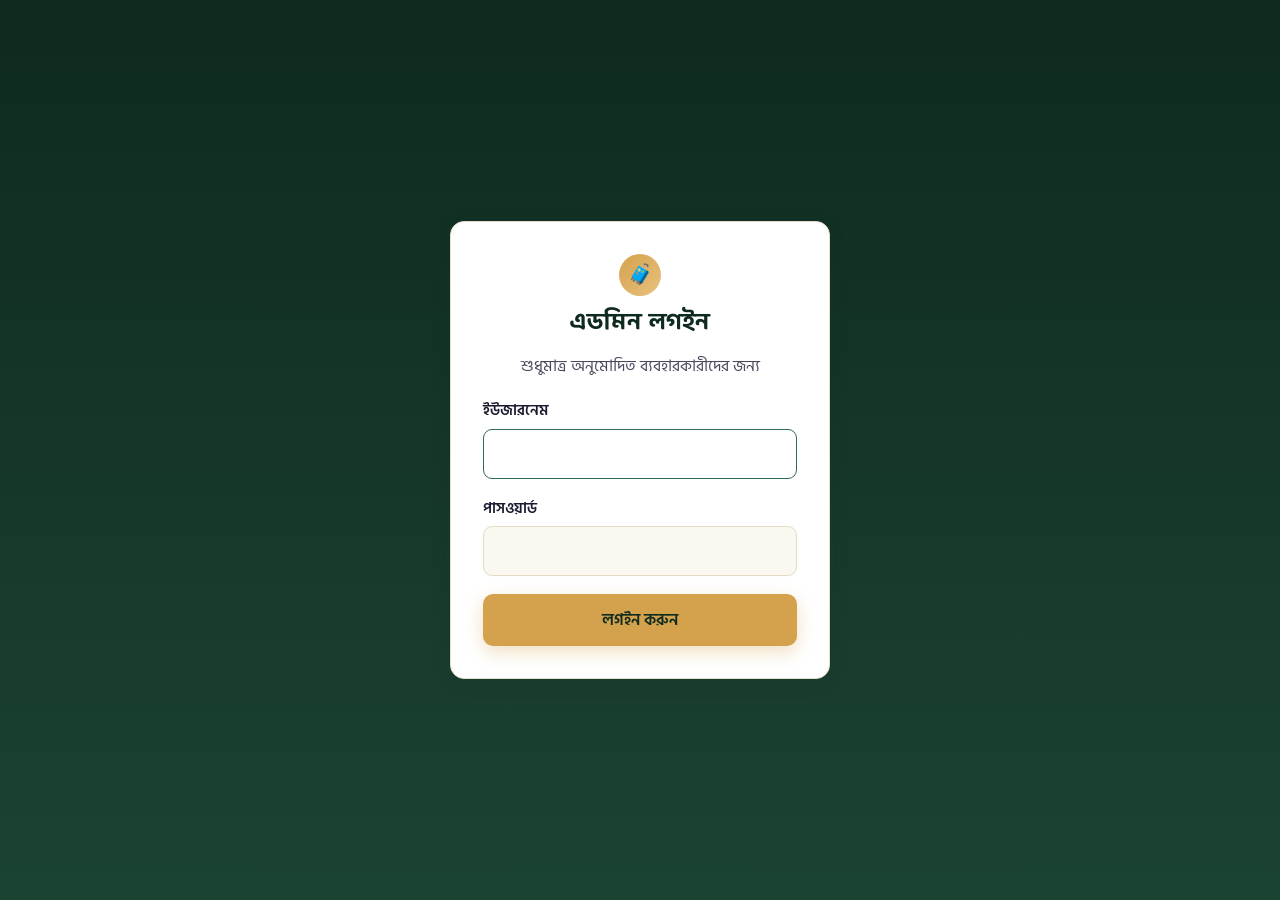
==== admin.html @ 77729341 "Add files via upload" ====
<!DOCTYPE html>
<html lang="bn">
<head>
<meta charset="UTF-8">
<meta name="viewport" content="width=device-width, initial-scale=1.0">
<title>এডমিন প্যানেল</title>
<link rel="stylesheet" href="style.css">
</head>
<body>

<!-- ---------- লগইন স্ক্রিন ---------- -->
<div id="login-screen" style="min-height:100vh; display:flex; align-items:center; justify-content:center; background:linear-gradient(180deg, var(--forest-dark), var(--forest));">
  <div class="form-card" style="max-width:380px; width:100%;">
    <div class="text-center" style="margin-bottom:20px;">
      <div class="brand-mark" style="margin:0 auto 12px;">🧳</div>
      <h2 style="margin:0;">এডমিন লগইন</h2>
      <p class="text-muted">শুধুমাত্র অনুমোদিত ব্যবহারকারীদের জন্য</p>
    </div>
    <form id="login-form">
      <div class="form-group">
        <label>ইউজারনেম</label>
        <input type="text" name="username" required autofocus>
      </div>
      <div class="form-group">
        <label>পাসওয়ার্ড</label>
        <input type="password" name="password" required>
      </div>
      <button type="submit" class="btn btn-primary btn-block" id="login-btn">লগইন করুন</button>
    </form>
  </div>
</div>

<!-- ---------- এডমিন শেল ---------- -->
<div class="admin-shell" id="admin-shell" style="display:none;">
  <aside class="admin-sidebar">
    <div class="brand">
      <div class="brand-mark">🧳</div>
      <div>
        <div class="brand-name" style="font-size:1.05rem;" id="sidebar-group-name">ট্যুর এডমিন</div>
        <div style="font-size:0.78rem; opacity:0.7;" id="sidebar-user"></div>
      </div>
    </div>
    <nav class="admin-nav" id="admin-nav">
      <a href="#" data-tab="packages" class="active">📦 প্যাকেজ সমূহ</a>
      <a href="#" data-tab="new-package">➕ নতুন প্যাকেজ</a>
      <a href="#" data-tab="bookings">🎫 বুকিং ব্যবস্থাপনা</a>
      <a href="#" data-tab="expenses">💸 খরচ এন্ট্রি</a>
      <a href="#" data-tab="reports" class="admin-only">📊 আয়-ব্যয় রিপোর্ট</a>
      <a href="#" data-tab="admins" class="admin-only">👥 এডমিন ব্যবস্থাপনা</a>
      <a href="#" id="logout-link" style="margin-top:20px; opacity:0.6;">🚪 লগআউট</a>
    </nav>
  </aside>

  <main class="admin-main" id="admin-main">
    <div class="spinner"></div>
  </main>
</div>

<script src="config.js"></script>
<script src="api.js"></script>
<script>
qs('#sidebar-group-name').textContent = SITE_CONFIG.groupName;

// ---------- লগইন ----------

function checkSession() {
  const session = Session.get();
  if (session) {
    qs('#login-screen').style.display = 'none';
    qs('#admin-shell').style.display = 'flex';
    qs('#sidebar-user').textContent = session.name + ' (' + roleLabel(session.role) + ')';
    if (session.role !== 'admin') {
      qsa('.admin-only').forEach(el => el.style.display = 'none');
    }
    loadTab('packages');
  }
}

function roleLabel(role) {
  return role === 'admin' ? 'প্রধান এডমিন' : 'সহকারী এডমিন';
}

qs('#login-form').addEventListener('submit', async (e) => {
  e.preventDefault();
  const btn = qs('#login-btn');
  btn.disabled = true;
  btn.textContent = 'যাচাই হচ্ছে...';
  const fd = new FormData(e.target);
  try {
    const res = await apiPost('login', { username: fd.get('username'), password: fd.get('password') });
    if (!res.ok) {
      showToast(res.error, 'error');
      btn.disabled = false;
      btn.textContent = 'লগইন করুন';
      return;
    }
    Session.set(res.data);
    checkSession();
  } catch (err) {
    showToast('সংযোগ ত্রুটি: ' + err.message, 'error');
    btn.disabled = false;
    btn.textContent = 'লগইন করুন';
  }
});

qs('#logout-link').addEventListener('click', (e) => {
  e.preventDefault();
  Session.clear();
  location.reload();
});

qsa('.admin-nav a[data-tab]').forEach(a => {
  a.addEventListener('click', (e) => {
    e.preventDefault();
    qsa('.admin-nav a').forEach(x => x.classList.remove('active'));
    a.classList.add('active');
    loadTab(a.dataset.tab);
  });
});

function escapeHtml(str) {
  const div = document.createElement('div');
  div.textContent = str || '';
  return div.innerHTML;
}

// ---------- ট্যাব রাউটার ----------

const TABS = {
  packages: renderPackagesTab,
  'new-package': renderNewPackageTab,
  bookings: renderBookingsTab,
  expenses: renderExpensesTab,
  reports: renderReportsTab,
  admins: renderAdminsTab
};

async function loadTab(name) {
  const main = qs('#admin-main');
  main.innerHTML = '<div class="spinner"></div>';
  try {
    await TABS[name]();
  } catch (err) {
    main.innerHTML = '<div class="empty-state">লোড করতে সমস্যা: ' + err.message + '</div>';
  }
}

// ---------- ১. প্যাকেজ তালিকা ----------

async function renderPackagesTab() {
  const main = qs('#admin-main');
  const res = await apiGet('getPackages');
  if (!res.ok) throw new Error(res.error);
  const packages = res.data;

  main.innerHTML = `
    <div class="flex-between"><h2>প্যাকেজ সমূহ</h2></div>
    <div class="table-wrap"><table>
      <thead><tr><th>স্পট</th><th>তারিখ</th><th>দিন</th><th>ডেলিগেট</th><th>ফি</th><th>স্ট্যাটাস</th><th>লিংক</th></tr></thead>
      <tbody>
        ${packages.map(p => `
          <tr>
            <td><strong>${escapeHtml(p.spotName)}</strong></td>
            <td>${formatDate(p.startDate)} - ${formatDate(p.endDate)}</td>
            <td>${toBengaliNumber(p.totalDays)}</td>
            <td>${toBengaliNumber(p.delegateCount)}</td>
            <td>${formatTaka(p.delegateFee)}</td>
            <td><span class="status-chip status-confirmed">${p.status}</span></td>
            <td><a href="booking.html?pkg=${p.slug}" target="_blank">বুকিং লিংক ↗</a></td>
          </tr>
        `).join('') || '<tr><td colspan="7" class="text-center text-muted">কোনো প্যাকেজ নেই</td></tr>'}
      </tbody>
    </table></div>
  `;
}

// ---------- ২. নতুন প্যাকেজ তৈরি ----------

let vehicleRows = [{ name: 'বাস-১', type: 'বাস', seatCount: 40 }];

function renderNewPackageTab() {
  const main = qs('#admin-main');
  main.innerHTML = `
    <h2>নতুন ট্যুর প্যাকেজ ঘোষণা</h2>
    <div class="form-card" style="max-width:680px;">
      <form id="pkg-form">
        <div class="form-group"><label>পর্যটন কেন্দ্রের নাম *</label><input type="text" name="spotName" required placeholder="যেমন: সাজেক ভ্যালি"></div>
        <div class="form-row">
          <div class="form-group"><label>শুরুর তারিখ *</label><input type="date" name="startDate" required></div>
          <div class="form-group"><label>শেষের তারিখ *</label><input type="date" name="endDate" required></div>
        </div>
        <div class="form-row">
          <div class="form-group"><label>মোট দিন *</label><input type="number" name="totalDays" min="1" required></div>
          <div class="form-group"><label>ডেলিগেট সংখ্যা (লক্ষ্যমাত্রা) *</label><input type="number" name="delegateCount" min="1" required></div>
        </div>
        <div class="form-group"><label>জনপ্রতি ডেলিগেট ফি (টাকা) *</label><input type="number" name="delegateFee" min="0" required></div>

        <fieldset>
          <legend>🚌 গাড়ির তথ্য</legend>
          <div id="vehicle-rows"></div>
          <button type="button" class="btn btn-sm btn-forest" id="add-vehicle-btn">+ আরেকটি গাড়ি যোগ করুন</button>
        </fieldset>

        <div class="form-group"><label>অতিরিক্ত নোট (ঐচ্ছিক)</label><textarea name="coverNote" rows="2"></textarea></div>

        <button type="submit" class="btn btn-primary btn-block" id="pkg-submit-btn">প্যাকেজ প্রকাশ করুন</button>
      </form>
    </div>
  `;
  renderVehicleRows();
  qs('#add-vehicle-btn').addEventListener('click', () => {
    vehicleRows.push({ name: '', type: 'বাস', seatCount: 30 });
    renderVehicleRows();
  });
  qs('#pkg-form').addEventListener('submit', submitNewPackage);
}

function renderVehicleRows() {
  const container = qs('#vehicle-rows');
  container.innerHTML = vehicleRows.map((v, i) => `
    <div class="form-row" style="grid-template-columns: 1.4fr 1fr 0.8fr auto; align-items:end; margin-bottom:10px;">
      <div class="form-group" style="margin:0;"><label>গাড়ির নাম</label><input type="text" data-idx="${i}" data-field="name" value="${escapeHtml(v.name)}" placeholder="যেমন: বাস-১"></div>
      <div class="form-group" style="margin:0;"><label>ধরন</label>
        <select data-idx="${i}" data-field="type">
          <option value="বাস" ${v.type === 'বাস' ? 'selected' : ''}>বাস</option>
          <option value="হাইস" ${v.type === 'হাইস' ? 'selected' : ''}>হাইস</option>
          <option value="নোয়াহ" ${v.type === 'নোয়াহ' ? 'selected' : ''}>নোয়াহ</option>
        </select>
      </div>
      <div class="form-group" style="margin:0;"><label>সীট সংখ্যা</label><input type="number" min="1" data-idx="${i}" data-field="seatCount" value="${v.seatCount}"></div>
      <button type="button" class="btn btn-sm btn-danger remove-vehicle" data-idx="${i}" ${vehicleRows.length === 1 ? 'disabled' : ''}>✕</button>
    </div>
  `).join('');

  qsa('#vehicle-rows input, #vehicle-rows select').forEach(el => {
    el.addEventListener('input', () => {
      const idx = Number(el.dataset.idx);
      const field = el.dataset.field;
      vehicleRows[idx][field] = field === 'seatCount' ? Number(el.value) : el.value;
    });
  });
  qsa('.remove-vehicle').forEach(btn => {
    btn.addEventListener('click', () => {
      vehicleRows.splice(Number(btn.dataset.idx), 1);
      renderVehicleRows();
    });
  });
}

async function submitNewPackage(e) {
  e.preventDefault();
  const btn = qs('#pkg-submit-btn');
  btn.disabled = true;
  btn.textContent = 'প্রকাশ হচ্ছে...';
  const fd = new FormData(e.target);

  const invalidVehicle = vehicleRows.find(v => !v.name || !v.seatCount);
  if (invalidVehicle) {
    showToast('প্রতিটি গাড়ির নাম ও সীট সংখ্যা দিন', 'error');
    btn.disabled = false;
    btn.textContent = 'প্যাকেজ প্রকাশ করুন';
    return;
  }

  try {
    const res = await apiPost('createPackage', {
      spotName: fd.get('spotName'),
      startDate: fd.get('startDate'),
      endDate: fd.get('endDate'),
      totalDays: Number(fd.get('totalDays')),
      delegateCount: Number(fd.get('delegateCount')),
      delegateFee: Number(fd.get('delegateFee')),
      vehicles: vehicleRows,
      coverNote: fd.get('coverNote')
    });
    if (!res.ok) throw new Error(res.error);
    showToast('প্যাকেজ সফলভাবে প্রকাশিত হয়েছে!', 'success');
    vehicleRows = [{ name: 'বাস-১', type: 'বাস', seatCount: 40 }];
    loadTab('packages');
    qsa('.admin-nav a').forEach(x => x.classList.remove('active'));
    qs('[data-tab="packages"]').classList.add('active');
  } catch (err) {
    showToast('ত্রুটি: ' + err.message, 'error');
    btn.disabled = false;
    btn.textContent = 'প্যাকেজ প্রকাশ করুন';
  }
}

// ---------- ৩. বুকিং ব্যবস্থাপনা ----------

async function renderBookingsTab() {
  const main = qs('#admin-main');
  const pkgRes = await apiGet('getPackages');
  const packages = pkgRes.ok ? pkgRes.data : [];

  main.innerHTML = `
    <h2>বুকিং ব্যবস্থাপনা</h2>
    <div class="form-group" style="max-width:340px;">
      <label>প্যাকেজ নির্বাচন করুন</label>
      <select id="pkg-select">
        <option value="">-- প্যাকেজ বেছে নিন --</option>
        ${packages.map(p => `<option value="${p.id}">${escapeHtml(p.spotName)} (${formatDate(p.startDate)})</option>`).join('')}
      </select>
    </div>
    <div id="bookings-content" class="mt-24"></div>
  `;

  qs('#pkg-select').addEventListener('change', async (e) => {
    const pkgId = e.target.value;
    if (!pkgId) { qs('#bookings-content').innerHTML = ''; return; }
    await loadBookingsForPackage(pkgId, packages.find(p => p.id === pkgId));
  });
}

async function loadBookingsForPackage(pkgId, pkg) {
  const content = qs('#bookings-content');
  content.innerHTML = '<div class="spinner"></div>';

  const [bkRes, seatRes] = await Promise.all([
    apiGet('getBookings', { packageId: pkgId }),
    apiGet('getSeats', { packageId: pkgId })
  ]);
  const bookings = bkRes.ok ? bkRes.data : [];
  const seats = seatRes.ok ? seatRes.data : [];

  content.innerHTML = `
    <div class="flex-between" style="margin-bottom:16px;">
      <h3 style="margin:0;">বুকিং তালিকা (${toBengaliNumber(bookings.length)})</h3>
      <button class="btn btn-sm btn-forest" id="hold-seats-btn">🔒 সীট হোল্ড করুন</button>
    </div>
    <div class="table-wrap"><table>
      <thead><tr><th>ক্রম</th><th>নাম</th><th>মোবাইল</th><th>গাড়ি/সীট</th><th>ফি</th><th>জমা</th><th>বকেয়া</th><th>স্ট্যাটাস</th><th>কার্যক্রম</th></tr></thead>
      <tbody>
        ${bookings.map(b => `
          <tr>
            <td>${toBengaliNumber(b.serial)}</td>
            <td><strong>${escapeHtml(b.name)}</strong><br><span class="text-muted" style="font-size:0.8rem;">${escapeHtml(b.address)}</span></td>
            <td>${escapeHtml(b.mobile)}</td>
            <td>${escapeHtml(b.vehicleName)} - ${escapeHtml(b.seatNo)}</td>
            <td>${formatTaka(b.delegateFee)}</td>
            <td>
              <input type="number" class="paid-input" data-id="${b.id}" data-fee="${b.delegateFee}" value="${b.paidAmount}" style="width:90px; padding:6px 8px; border:1px solid var(--border); border-radius:6px;">
            </td>
            <td class="due-cell-${b.id}">${formatTaka(b.dueAmount)}</td>
            <td><span class="status-chip status-${b.status}">${statusLabel(b.status)}</span></td>
            <td>
              ${b.status === 'pending' ? `<button class="btn btn-sm btn-primary confirm-btn" data-id="${b.id}">কনফার্ম</button>` : ''}
              ${b.status !== 'cancelled' ? `<button class="btn btn-sm btn-danger cancel-btn" data-id="${b.id}">বাতিল</button>` : ''}
            </td>
          </tr>
        `).join('') || '<tr><td colspan="9" class="text-center text-muted">কোনো বুকিং নেই</td></tr>'}
      </tbody>
    </table></div>
  `;

  qsa('.confirm-btn').forEach(btn => btn.addEventListener('click', async () => {
    const session = Session.get();
    btn.disabled = true;
    const res = await apiPost('confirmBooking', { bookingId: btn.dataset.id, confirmedBy: session.username });
    if (res.ok) { showToast('বুকিং কনফার্ম হয়েছে', 'success'); loadBookingsForPackage(pkgId, pkg); }
    else { showToast(res.error, 'error'); btn.disabled = false; }
  }));

  qsa('.cancel-btn').forEach(btn => btn.addEventListener('click', async () => {
    if (!confirm('এই বুকিংটি বাতিল করতে চান?')) return;
    const res = await apiPost('cancelBooking', { bookingId: btn.dataset.id });
    if (res.ok) { showToast('বুকিং বাতিল হয়েছে', 'success'); loadBookingsForPackage(pkgId, pkg); }
    else showToast(res.error, 'error');
  }));

  qsa('.paid-input').forEach(input => {
    let timeout;
    input.addEventListener('input', () => {
      clearTimeout(timeout);
      const due = Math.max(0, Number(input.dataset.fee) - (Number(input.value) || 0));
      qs('.due-cell-' + input.dataset.id).textContent = formatTaka(due);
      timeout = setTimeout(async () => {
        await apiPost('updatePayment', { bookingId: input.dataset.id, paidAmount: Number(input.value) || 0 });
        showToast('পেমেন্ট হালনাগাদ হয়েছে', 'success');
      }, 700);
    });
  });

  qs('#hold-seats-btn').addEventListener('click', () => openHoldSeatsModal(pkg, seats));
}

function statusLabel(status) {
  return { pending: 'অপেক্ষমান', confirmed: 'কনফার্ম', cancelled: 'বাতিল' }[status] || status;
}

function openHoldSeatsModal(pkg, seats) {
  const overlay = document.createElement('div');
  overlay.className = 'modal-overlay';
  overlay.innerHTML = `
    <div class="modal-box">
      <button class="modal-close">✕</button>
      <h3>সীট হোল্ড করুন</h3>
      <p class="text-muted">এডমিনের জন্য সংরক্ষিত রাখতে যেসব সীটে ক্লিক করবেন সেগুলো হোল্ড হয়ে যাবে।</p>
      ${pkg.vehicles.map(v => {
        const vSeats = seats.filter(s => s.vehicleName === v.name);
        return `
          <div class="vehicle-block">
            <div class="vehicle-header">${escapeHtml(v.name)}</div>
            <div class="seat-grid">
              ${vSeats.map(s => `<div class="seat ${s.status === 'available' ? 'seat-available' : (s.status === 'booked' ? 'seat-booked' : 'seat-held')}" data-vehicle="${escapeHtml(v.name)}" data-seat="${escapeHtml(s.seatNo)}" data-status="${s.status}">${escapeHtml(s.seatNo)}</div>`).join('')}
            </div>
          </div>
        `;
      }).join('')}
      <button class="btn btn-primary btn-block" id="confirm-hold-btn">নির্বাচিত সীট হোল্ড করুন</button>
    </div>
  `;
  document.body.appendChild(overlay);

  const toHold = [];
  qsa('.seat[data-status="available"]', overlay).forEach(el => {
    el.addEventListener('click', () => {
      const key = el.dataset.vehicle + '|' + el.dataset.seat;
      if (toHold.includes(key)) {
        toHold.splice(toHold.indexOf(key), 1);
        el.classList.remove('seat-selected');
      } else {
        toHold.push(key);
        el.classList.add('seat-selected');
      }
    });
  });

  overlay.querySelector('.modal-close').addEventListener('click', () => overlay.remove());
  overlay.querySelector('#confirm-hold-btn').addEventListener('click', async () => {
    if (toHold.length === 0) { showToast('কোনো সীট নির্বাচিত হয়নি', 'error'); return; }
    const byVehicle = {};
    toHold.forEach(k => {
      const [v, s] = k.split('|');
      byVehicle[v] = byVehicle[v] || [];
      byVehicle[v].push(s);
    });
    for (const v of Object.keys(byVehicle)) {
      await apiPost('holdSeats', { packageId: pkg.id, vehicleName: v, seats: byVehicle[v], holdNote: 'এডমিন হোল্ড' });
    }
    showToast('সীট হোল্ড করা হয়েছে', 'success');
    overlay.remove();
    loadBookingsForPackage(pkg.id, pkg);
  });
}

// ---------- ৪. খরচ এন্ট্রি ----------

async function renderExpensesTab() {
  const main = qs('#admin-main');
  const pkgRes = await apiGet('getPackages');
  const packages = pkgRes.ok ? pkgRes.data : [];

  main.innerHTML = `
    <h2>প্যাকেজ ভিত্তিক খরচ এন্ট্রি</h2>
    <div class="form-group" style="max-width:340px;">
      <label>প্যাকেজ নির্বাচন করুন</label>
      <select id="exp-pkg-select">
        <option value="">-- প্যাকেজ বেছে নিন --</option>
        ${packages.map(p => `<option value="${p.id}">${escapeHtml(p.spotName)}</option>`).join('')}
      </select>
    </div>
    <div id="expenses-content" class="mt-24"></div>
  `;

  qs('#exp-pkg-select').addEventListener('change', (e) => {
    if (!e.target.value) { qs('#expenses-content').innerHTML = ''; return; }
    loadExpensesForPackage(e.target.value);
  });
}

async function loadExpensesForPackage(pkgId) {
  const content = qs('#expenses-content');
  content.innerHTML = '<div class="spinner"></div>';
  const res = await apiGet('getExpenses', { packageId: pkgId });
  const expenses = res.ok ? res.data : [];
  const total = expenses.reduce((s, x) => s + Number(x.amount), 0);

  content.innerHTML = `
    <div class="form-card" style="max-width:600px; margin-bottom:24px;">
      <h3 style="margin-top:0;">নতুন খরচ যোগ করুন</h3>
      <form id="exp-form">
        <div class="form-row">
          <div class="form-group"><label>খাত/শিরোনাম *</label><input type="text" name="title" required placeholder="যেমন: গাড়ি ভাড়া"></div>
          <div class="form-group"><label>ক্যাটাগরি</label>
            <select name="category">
              <option>গাড়ি ভাড়া</option><option>খাবার</option><option>থাকা</option><option>টিকিট/এন্ট্রি ফি</option><option>অন্যান্য</option>
            </select>
          </div>
        </div>
        <div class="form-row">
          <div class="form-group"><label>পরিমাণ (টাকা) *</label><input type="number" name="amount" min="0" required></div>
          <div class="form-group"><label>তারিখ</label><input type="date" name="date"></div>
        </div>
        <div class="form-group"><label>নোট</label><input type="text" name="note"></div>
        <button type="submit" class="btn btn-primary">খরচ যোগ করুন</button>
      </form>
    </div>
    <div class="flex-between"><h3>খরচের তালিকা</h3><div class="pkg-fee">${formatTaka(total)}</div></div>
    <div class="table-wrap"><table>
      <thead><tr><th>শিরোনাম</th><th>ক্যাটাগরি</th><th>পরিমাণ</th><th>তারিখ</th><th>নোট</th><th></th></tr></thead>
      <tbody>
        ${expenses.map(x => `
          <tr>
            <td>${escapeHtml(x.title)}</td>
            <td>${escapeHtml(x.category)}</td>
            <td>${formatTaka(x.amount)}</td>
            <td>${formatDate(x.date)}</td>
            <td class="text-muted">${escapeHtml(x.note)}</td>
            <td><button class="btn btn-sm btn-danger del-exp-btn" data-id="${x.id}">✕</button></td>
          </tr>
        `).join('') || '<tr><td colspan="6" class="text-center text-muted">কোনো খরচ যোগ করা হয়নি</td></tr>'}
      </tbody>
    </table></div>
  `;

  qs('#exp-form').addEventListener('submit', async (e) => {
    e.preventDefault();
    const fd = new FormData(e.target);
    const session = Session.get();
    const res = await apiPost('addExpense', {
      packageId: pkgId, title: fd.get('title'), category: fd.get('category'),
      amount: Number(fd.get('amount')), date: fd.get('date'), note: fd.get('note'), addedBy: session.username
    });
    if (res.ok) { showToast('খরচ যোগ হয়েছে', 'success'); loadExpensesForPackage(pkgId); }
  });

  qsa('.del-exp-btn').forEach(btn => btn.addEventListener('click', async () => {
    if (!confirm('মুছে ফেলতে চান?')) return;
    const res = await apiPost('deleteExpense', { id: btn.dataset.id });
    if (res.ok) { showToast('মুছে ফেলা হয়েছে', 'success'); loadExpensesForPackage(pkgId); }
  }));
}

// ---------- ৫ ও ৬. রিপোর্ট (এডমিন-মাত্র) ----------

async function renderReportsTab() {
  const session = Session.get();
  if (session.role !== 'admin') { qs('#admin-main').innerHTML = '<div class="empty-state">এই পাতা শুধু প্রধান এডমিনের জন্য।</div>'; return; }

  const main = qs('#admin-main');
  const res = await apiGet('getOverallReport');
  if (!res.ok) throw new Error(res.error);
  const r = res.data;

  main.innerHTML = `
    <h2>মোট আয়-ব্যয় রিপোর্ট</h2>
    <div class="stat-grid">
      <div class="stat-card"><div class="label">মোট প্যাকেজ</div><div class="value">${toBengaliNumber(r.totalPackages)}</div></div>
      <div class="stat-card"><div class="label">মোট বুকিং</div><div class="value">${toBengaliNumber(r.totalBookings)}</div></div>
      <div class="stat-card gold"><div class="label">মোট আয় (জমা)</div><div class="value">${formatTaka(r.totalIncome)}</div></div>
      <div class="stat-card red"><div class="label">মোট বকেয়া</div><div class="value">${formatTaka(r.totalDue)}</div></div>
      <div class="stat-card red"><div class="label">মোট ব্যয়</div><div class="value">${formatTaka(r.totalExpense)}</div></div>
      <div class="stat-card"><div class="label">নীট মুনাফা</div><div class="value">${formatTaka(r.netProfit)}</div></div>
    </div>

    <h3>প্যাকেজ ভিত্তিক আয়-ব্যয়</h3>
    <div class="table-wrap"><table>
      <thead><tr><th>স্পট</th><th>বুকিং</th><th>আয়</th><th>ব্যয়</th><th>বকেয়া</th><th>নীট মুনাফা</th></tr></thead>
      <tbody>
        ${r.perPackage.map(p => `
          <tr>
            <td><strong>${escapeHtml(p.spotName)}</strong></td>
            <td>${toBengaliNumber(p.bookings)}</td>
            <td>${formatTaka(p.totalIncome)}</td>
            <td>${formatTaka(p.totalExpense)}</td>
            <td>${formatTaka(p.totalDue)}</td>
            <td style="font-weight:700; color:${p.netProfit >= 0 ? 'var(--forest)' : 'var(--red)'};">${formatTaka(p.netProfit)}</td>
          </tr>
        `).join('') || '<tr><td colspan="6" class="text-center text-muted">কোনো তথ্য নেই</td></tr>'}
      </tbody>
    </table></div>
  `;
}

// ---------- ৭. এডমিন ব্যবস্থাপনা (প্রধান এডমিন-মাত্র) ----------

async function renderAdminsTab() {
  const session = Session.get();
  if (session.role !== 'admin') { qs('#admin-main').innerHTML = '<div class="empty-state">এই পাতা শুধু প্রধান এডমিনের জন্য।</div>'; return; }

  const main = qs('#admin-main');
  const res = await apiPost('getAdmins', {});
  const admins = res.ok ? res.data : [];

  main.innerHTML = `
    <h2>এডমিন ও সহকারী ব্যবস্থাপনা</h2>
    <div class="form-card" style="max-width:520px; margin-bottom:24px;">
      <h3 style="margin-top:0;">নতুন সহকারী এডমিন যোগ করুন</h3>
      <form id="admin-form">
        <div class="form-row">
          <div class="form-group"><label>ইউজারনেম *</label><input type="text" name="username" required></div>
          <div class="form-group"><label>পাসওয়ার্ড *</label><input type="text" name="password" required></div>
        </div>
        <div class="form-row">
          <div class="form-group"><label>নাম *</label><input type="text" name="name" required></div>
          <div class="form-group"><label>ভূমিকা</label>
            <select name="role"><option value="co-admin">সহকারী এডমিন</option><option value="admin">প্রধান এডমিন</option></select>
          </div>
        </div>
        <button type="submit" class="btn btn-primary">যোগ করুন</button>
      </form>
    </div>

    <div class="table-wrap"><table>
      <thead><tr><th>ইউজারনেম</th><th>নাম</th><th>ভূমিকা</th><th>সক্রিয়</th><th></th></tr></thead>
      <tbody>
        ${admins.map(a => `
          <tr>
            <td>${escapeHtml(a.username)}</td>
            <td>${escapeHtml(a.name)}</td>
            <td>${roleLabel(a.role)}</td>
            <td>${a.active ? '✅' : '❌'}</td>
            <td>
              ${a.username !== session.username ? `<button class="btn btn-sm btn-danger del-admin-btn" data-username="${a.username}">✕ মুছুন</button>` : '<span class="text-muted">(আপনি)</span>'}
            </td>
          </tr>
        `).join('')}
      </tbody>
    </table></div>
  `;

  qs('#admin-form').addEventListener('submit', async (e) => {
    e.preventDefault();
    const fd = new FormData(e.target);
    const res = await apiPost('manageAdmin', {
      mode: 'add', username: fd.get('username'), password: fd.get('password'),
      name: fd.get('name'), role: fd.get('role')
    });
    if (res.ok) { showToast('যোগ করা হয়েছে', 'success'); renderAdminsTab(); }
    else showToast(res.error, 'error');
  });

  qsa('.del-admin-btn').forEach(btn => btn.addEventListener('click', async () => {
    if (!confirm('এই এডমিনকে মুছে ফেলতে চান?')) return;
    const res = await apiPost('manageAdmin', { mode: 'delete', username: btn.dataset.username });
    if (res.ok) { showToast('মুছে ফেলা হয়েছে', 'success'); renderAdminsTab(); }
  }));
}

checkSession();
</script>
</body>
</html>
---- style.css ----
@import url('https://fonts.googleapis.com/css2?family=Baloo+Da+2:wght@500;600;700;800&family=Hind+Siliguri:wght@400;500;600;700&display=swap');

:root {
  /* রং প্যালেট */
  --forest: #1B4332;
  --forest-dark: #0F2A1F;
  --forest-light: #2D6A4F;
  --gold: #D4A24C;
  --gold-light: #E8C27E;
  --cream: #FBF8F1;
  --cream-dark: #F2EBDA;
  --ink: #1A1A2E;
  --ink-soft: #4A4A5E;
  --red: #B3413B;
  --border: #E4DCC8;

  /* টাইপ */
  --font-display: 'Baloo Da 2', 'Hind Siliguri', sans-serif;
  --font-body: 'Hind Siliguri', sans-serif;

  --radius: 14px;
  --shadow: 0 4px 20px rgba(15, 42, 31, 0.08);
  --shadow-lg: 0 12px 40px rgba(15, 42, 31, 0.14);
}

* { box-sizing: border-box; }

html { scroll-behavior: smooth; }

body {
  margin: 0;
  font-family: var(--font-body);
  background: var(--cream);
  color: var(--ink);
  line-height: 1.6;
}

h1, h2, h3, h4, .display {
  font-family: var(--font-display);
  color: var(--forest-dark);
  margin: 0 0 0.4em 0;
  line-height: 1.25;
}

a { color: inherit; text-decoration: none; }

img { max-width: 100%; display: block; }

button, input, select, textarea {
  font-family: inherit;
  font-size: 1rem;
}

/* ---------- লেআউট ---------- */

.container {
  max-width: 1140px;
  margin: 0 auto;
  padding: 0 20px;
}

.site-header {
  background: var(--forest-dark);
  color: var(--cream);
  padding: 18px 0;
  position: sticky;
  top: 0;
  z-index: 50;
  box-shadow: var(--shadow);
}

.site-header .container {
  display: flex;
  align-items: center;
  justify-content: space-between;
}

.brand {
  display: flex;
  align-items: center;
  gap: 12px;
}

.brand-mark {
  width: 42px;
  height: 42px;
  border-radius: 50%;
  background: linear-gradient(135deg, var(--gold), var(--gold-light));
  display: flex;
  align-items: center;
  justify-content: center;
  font-size: 20px;
  flex-shrink: 0;
}

.brand-name {
  font-family: var(--font-display);
  font-weight: 700;
  font-size: 1.25rem;
  color: var(--cream);
}

.brand-tagline {
  font-size: 0.8rem;
  color: var(--gold-light);
  opacity: 0.9;
}

.header-nav a {
  color: var(--cream);
  opacity: 0.85;
  margin-inline-start: 24px;
  font-weight: 500;
  transition: opacity 0.2s;
}
.header-nav a:hover { opacity: 1; }

/* ---------- হিরো ---------- */

.hero {
  background:
    radial-gradient(ellipse at top right, rgba(212, 162, 76, 0.18), transparent 55%),
    linear-gradient(180deg, var(--forest-dark), var(--forest));
  color: var(--cream);
  padding: 72px 0 90px;
  position: relative;
  overflow: hidden;
}

.hero::after {
  content: '';
  position: absolute;
  bottom: -1px;
  left: 0;
  right: 0;
  height: 60px;
  background: var(--cream);
  clip-path: polygon(0 100%, 100% 100%, 100% 40%, 75% 100%, 50% 30%, 25% 100%, 0 50%);
}

.hero h1 {
  color: var(--cream);
  font-size: clamp(2rem, 4.5vw, 3.2rem);
  max-width: 720px;
}

.hero p {
  color: var(--gold-light);
  font-size: 1.15rem;
  max-width: 560px;
}

.eyebrow {
  display: inline-block;
  background: rgba(212, 162, 76, 0.16);
  border: 1px solid rgba(212, 162, 76, 0.4);
  color: var(--gold-light);
  padding: 6px 16px;
  border-radius: 999px;
  font-size: 0.85rem;
  font-weight: 600;
  margin-bottom: 18px;
}

/* ---------- বাটন ---------- */

.btn {
  display: inline-flex;
  align-items: center;
  justify-content: center;
  gap: 8px;
  padding: 13px 26px;
  border-radius: 10px;
  border: none;
  font-weight: 600;
  font-size: 1rem;
  cursor: pointer;
  transition: transform 0.15s, box-shadow 0.15s, background 0.15s;
  text-align: center;
}
.btn:active { transform: scale(0.97); }

.btn-primary {
  background: var(--gold);
  color: var(--forest-dark);
  box-shadow: 0 6px 18px rgba(212, 162, 76, 0.35);
}
.btn-primary:hover { background: var(--gold-light); }

.btn-outline {
  background: transparent;
  border: 1.5px solid var(--cream);
  color: var(--cream);
}
.btn-outline:hover { background: rgba(255,255,255,0.08); }

.btn-forest {
  background: var(--forest);
  color: var(--cream);
}
.btn-forest:hover { background: var(--forest-light); }

.btn-danger {
  background: var(--red);
  color: white;
}

.btn-sm { padding: 8px 16px; font-size: 0.88rem; }
.btn-block { width: 100%; }
.btn:disabled { opacity: 0.5; cursor: not-allowed; }

/* ---------- কার্ড ---------- */

.section { padding: 60px 0; }
.section-title { text-align: center; margin-bottom: 40px; }
.section-title h2 { font-size: 2rem; }
.section-title p { color: var(--ink-soft); }

.pkg-grid {
  display: grid;
  grid-template-columns: repeat(auto-fill, minmax(320px, 1fr));
  gap: 28px;
}

.pkg-card {
  background: white;
  border-radius: var(--radius);
  overflow: hidden;
  box-shadow: var(--shadow);
  border: 1px solid var(--border);
  transition: transform 0.2s, box-shadow 0.2s;
  display: flex;
  flex-direction: column;
}
.pkg-card:hover {
  transform: translateY(-4px);
  box-shadow: var(--shadow-lg);
}

.pkg-card-top {
  background: linear-gradient(135deg, var(--forest), var(--forest-light));
  padding: 24px;
  color: var(--cream);
  position: relative;
}

.pkg-card-top .spot-name {
  font-family: var(--font-display);
  font-size: 1.4rem;
  color: var(--cream);
  margin: 0;
}

.pkg-badge {
  position: absolute;
  top: 16px;
  right: 16px;
  background: var(--gold);
  color: var(--forest-dark);
  font-size: 0.78rem;
  font-weight: 700;
  padding: 4px 12px;
  border-radius: 999px;
}

.pkg-card-body { padding: 20px 24px; flex: 1; display: flex; flex-direction: column; gap: 12px; }

.pkg-meta-row {
  display: flex;
  justify-content: space-between;
  font-size: 0.92rem;
  color: var(--ink-soft);
  border-bottom: 1px dashed var(--border);
  padding-bottom: 8px;
}
.pkg-meta-row strong { color: var(--ink); font-weight: 600; }

.pkg-fee {
  font-family: var(--font-display);
  font-size: 1.6rem;
  color: var(--forest);
  font-weight: 700;
}
.pkg-fee span { font-size: 0.85rem; color: var(--ink-soft); font-family: var(--font-body); font-weight: 400; }

.pkg-seats-left {
  font-size: 0.85rem;
  color: var(--gold, #B3812F);
  font-weight: 600;
}

.pkg-card-footer { padding: 0 24px 22px; }

/* ---------- ফরম ---------- */

.form-card {
  background: white;
  border-radius: var(--radius);
  box-shadow: var(--shadow);
  border: 1px solid var(--border);
  padding: 32px;
}

.form-group { margin-bottom: 18px; }
.form-group label {
  display: block;
  font-weight: 600;
  margin-bottom: 6px;
  font-size: 0.92rem;
  color: var(--ink);
}
.form-group .hint { font-size: 0.8rem; color: var(--ink-soft); margin-top: 4px; }

.form-group input,
.form-group select,
.form-group textarea {
  width: 100%;
  padding: 11px 14px;
  border: 1.5px solid var(--border);
  border-radius: 9px;
  background: var(--cream);
  color: var(--ink);
  transition: border-color 0.15s;
}
.form-group input:focus,
.form-group select:focus,
.form-group textarea:focus {
  outline: none;
  border-color: var(--forest-light);
  background: white;
}

.form-row {
  display: grid;
  grid-template-columns: 1fr 1fr;
  gap: 16px;
}
@media (max-width: 600px) {
  .form-row { grid-template-columns: 1fr; }
}

fieldset {
  border: 1.5px dashed var(--border);
  border-radius: 12px;
  padding: 16px;
  margin: 0 0 18px 0;
}
legend {
  font-weight: 700;
  color: var(--forest);
  padding: 0 8px;
}

/* ---------- সিট ম্যাপ ---------- */

.vehicle-block {
  margin-bottom: 24px;
  border: 1px solid var(--border);
  border-radius: 12px;
  overflow: hidden;
}

.vehicle-header {
  background: var(--cream-dark);
  padding: 10px 16px;
  font-weight: 700;
  color: var(--forest-dark);
  display: flex;
  justify-content: space-between;
  align-items: center;
}

.seat-grid {
  display: grid;
  grid-template-columns: repeat(auto-fill, minmax(52px, 1fr));
  gap: 8px;
  padding: 18px;
  background: white;
}

.seat {
  aspect-ratio: 1;
  border-radius: 8px;
  border: 1.5px solid var(--border);
  background: var(--cream);
  display: flex;
  align-items: center;
  justify-content: center;
  font-size: 0.8rem;
  font-weight: 700;
  cursor: pointer;
  transition: all 0.15s;
  color: var(--ink);
  min-height: 44px;
}
.seat:hover:not(.seat-booked):not(.seat-held) {
  border-color: var(--forest-light);
  background: var(--cream-dark);
}
.seat-available { }
.seat-selected {
  background: var(--forest);
  color: white;
  border-color: var(--forest-dark);
}
.seat-booked {
  background: var(--red);
  color: white;
  opacity: 0.75;
  cursor: not-allowed;
}
.seat-held {
  background: #C9A15A;
  color: white;
  opacity: 0.8;
  cursor: not-allowed;
}

.seat-legend {
  display: flex;
  gap: 18px;
  flex-wrap: wrap;
  font-size: 0.85rem;
  padding: 0 4px 14px;
  color: var(--ink-soft);
}
.seat-legend span { display: inline-flex; align-items: center; gap: 6px; }
.legend-dot { width: 14px; height: 14px; border-radius: 4px; display: inline-block; border: 1.5px solid var(--border); }
.legend-dot.available { background: var(--cream); }
.legend-dot.selected { background: var(--forest); }
.legend-dot.booked { background: var(--red); }
.legend-dot.held { background: #C9A15A; }

/* ---------- টেবিল ---------- */

.table-wrap { overflow-x: auto; background: white; border-radius: var(--radius); box-shadow: var(--shadow); border: 1px solid var(--border); }
table { width: 100%; border-collapse: collapse; font-size: 0.92rem; }
th, td { padding: 12px 14px; text-align: left; border-bottom: 1px solid var(--border); white-space: nowrap; }
th { background: var(--cream-dark); color: var(--forest-dark); font-weight: 700; }
tbody tr:hover { background: var(--cream); }

.status-chip {
  padding: 3px 12px;
  border-radius: 999px;
  font-size: 0.78rem;
  font-weight: 700;
  display: inline-block;
}
.status-pending { background: #FCEFCB; color: #8A6D1D; }
.status-confirmed { background: #D8F0DE; color: #1B4332; }
.status-cancelled { background: #F6D9D6; color: #8A2E28; }

/* ---------- স্ট্যাট কার্ড ---------- */

.stat-grid {
  display: grid;
  grid-template-columns: repeat(auto-fit, minmax(200px, 1fr));
  gap: 18px;
  margin-bottom: 32px;
}
.stat-card {
  background: white;
  border-radius: var(--radius);
  padding: 20px 22px;
  box-shadow: var(--shadow);
  border: 1px solid var(--border);
  border-inline-start: 4px solid var(--forest);
}
.stat-card.gold { border-inline-start-color: var(--gold); }
.stat-card.red { border-inline-start-color: var(--red); }
.stat-card .label { font-size: 0.85rem; color: var(--ink-soft); font-weight: 600; }
.stat-card .value { font-family: var(--font-display); font-size: 1.7rem; color: var(--forest-dark); margin-top: 4px; }

/* ---------- এডমিন লেআউট ---------- */

.admin-shell { display: flex; min-height: 100vh; }
.admin-sidebar {
  width: 240px;
  background: var(--forest-dark);
  color: var(--cream);
  flex-shrink: 0;
  padding: 24px 0;
  position: sticky;
  top: 0;
  height: 100vh;
  overflow-y: auto;
}
.admin-sidebar .brand { padding: 0 20px 24px; }
.admin-nav a {
  display: block;
  padding: 12px 22px;
  color: var(--cream);
  opacity: 0.75;
  font-weight: 500;
  border-inline-start: 3px solid transparent;
}
.admin-nav a.active, .admin-nav a:hover {
  opacity: 1;
  background: rgba(255,255,255,0.06);
  border-inline-start-color: var(--gold);
}
.admin-main { flex: 1; padding: 32px; max-width: 1200px; }

@media (max-width: 860px) {
  .admin-shell { flex-direction: column; }
  .admin-sidebar { width: 100%; height: auto; position: static; }
  .admin-main { padding: 20px; }
}

/* ---------- মোডাল ---------- */

.modal-overlay {
  position: fixed; inset: 0; background: rgba(15,42,31,0.55);
  display: flex; align-items: center; justify-content: center;
  z-index: 200; padding: 20px;
}
.modal-box {
  background: white; border-radius: var(--radius); max-width: 520px; width: 100%;
  max-height: 90vh; overflow-y: auto; padding: 28px; box-shadow: var(--shadow-lg);
}
.modal-close { float: inline-end; cursor: pointer; font-size: 1.4rem; color: var(--ink-soft); background: none; border: none; }

/* ---------- টোস্ট ---------- */

#toast-container { position: fixed; bottom: 20px; right: 20px; z-index: 999; display: flex; flex-direction: column; gap: 10px; }
.toast {
  background: var(--forest-dark); color: var(--cream);
  padding: 13px 20px; border-radius: 10px; box-shadow: var(--shadow-lg);
  opacity: 0; transform: translateY(10px); transition: all 0.3s; font-size: 0.92rem;
  max-width: 320px;
}
.toast.show { opacity: 1; transform: translateY(0); }
.toast-error { background: var(--red); }
.toast-success { background: var(--forest); }

/* ---------- ফুটার ---------- */

.site-footer {
  background: var(--forest-dark);
  color: var(--gold-light);
  padding: 40px 0;
  text-align: center;
  font-size: 0.9rem;
}
.site-footer .social-links { margin-top: 12px; display: flex; gap: 16px; justify-content: center; }
.site-footer .social-links a { color: var(--cream); opacity: 0.85; }

/* ---------- ইউটিলিটি ---------- */

.empty-state { text-align: center; padding: 60px 20px; color: var(--ink-soft); }
.spinner { width: 32px; height: 32px; border: 3px solid var(--border); border-top-color: var(--forest); border-radius: 50%; animation: spin 0.8s linear infinite; margin: 40px auto; }
@keyframes spin { to { transform: rotate(360deg); } }

.flex-between { display: flex; justify-content: space-between; align-items: center; flex-wrap: wrap; gap: 12px; }
.mt-24 { margin-top: 24px; }
.text-muted { color: var(--ink-soft); }
.text-center { text-align: center; }
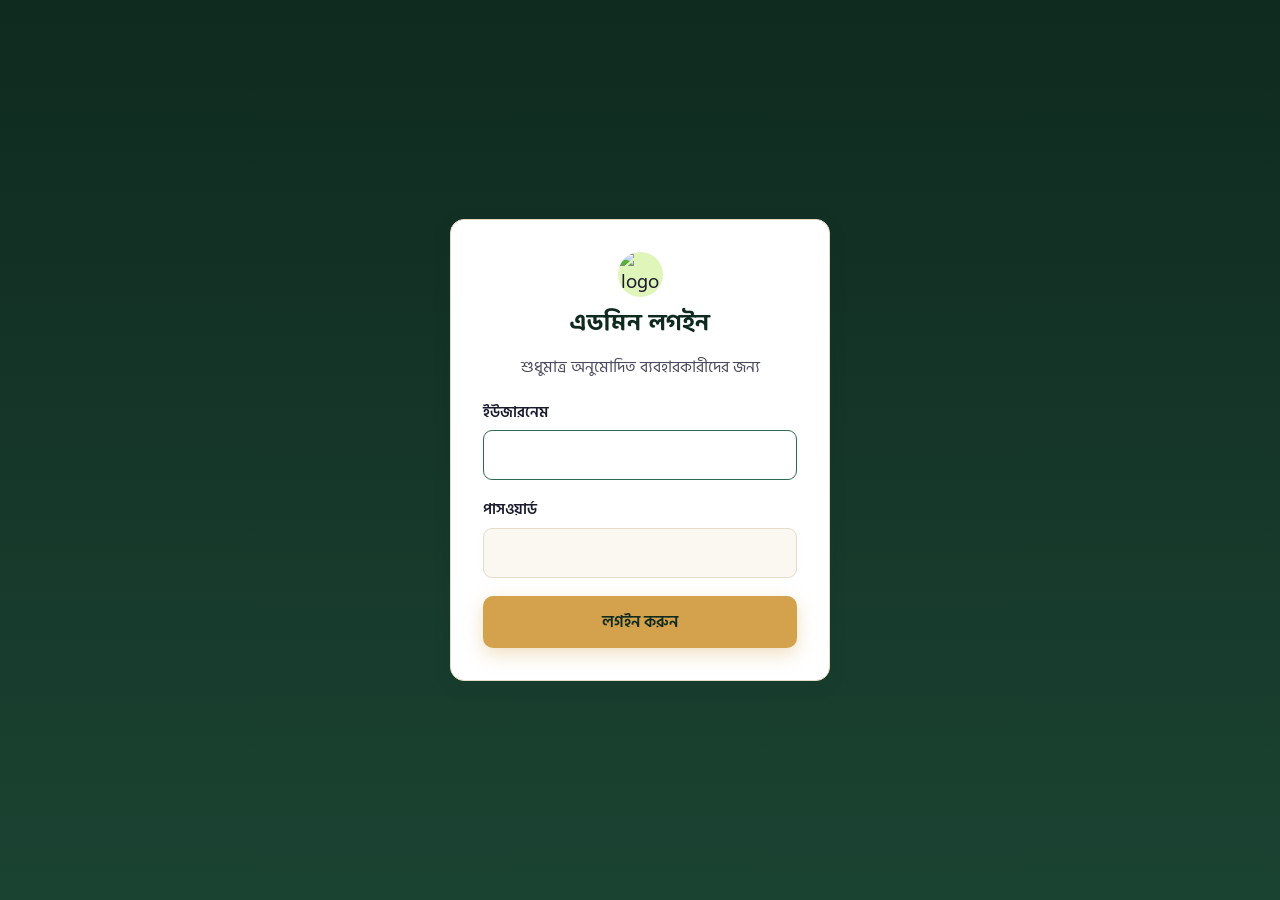
==== commit 94b7546d: "Add files via upload" ====
--- a/admin.html
+++ b/admin.html
@@ -8,7 +8,6 @@
 </head>
 <body>
 
-<!-- ---------- লগইন স্ক্রিন ---------- -->
 <div id="login-screen" style="min-height:100vh; display:flex; align-items:center; justify-content:center; background:linear-gradient(180deg, var(--forest-dark), var(--forest));">
   <div class="form-card" style="max-width:380px; width:100%;">
     <div class="text-center" style="margin-bottom:20px;">
@@ -17,52 +16,39 @@
       <p class="text-muted">শুধুমাত্র অনুমোদিত ব্যবহারকারীদের জন্য</p>
     </div>
     <form id="login-form">
-      <div class="form-group">
-        <label>ইউজারনেম</label>
-        <input type="text" name="username" required autofocus>
-      </div>
-      <div class="form-group">
-        <label>পাসওয়ার্ড</label>
-        <input type="password" name="password" required>
-      </div>
+      <div class="form-group"><label>ইউজারনেম</label><input type="text" name="username" required autofocus></div>
+      <div class="form-group"><label>পাসওয়ার্ড</label><input type="password" name="password" required></div>
       <button type="submit" class="btn btn-primary btn-block" id="login-btn">লগইন করুন</button>
     </form>
   </div>
 </div>
 
-<!-- ---------- এডমিন শেল ---------- -->
 <div class="admin-shell" id="admin-shell" style="display:none;">
-  <aside class="admin-sidebar">
+  <aside class="admin-sidebar no-print">
     <div class="brand">
       <div class="brand-mark">🧳</div>
       <div>
-        <div class="brand-name" style="font-size:1.05rem;" id="sidebar-group-name">ট্যুর এডমিন</div>
+        <div class="brand-name js-group-name" style="font-size:1.05rem;"></div>
         <div style="font-size:0.78rem; opacity:0.7;" id="sidebar-user"></div>
       </div>
     </div>
     <nav class="admin-nav" id="admin-nav">
-      <a href="#" data-tab="packages" class="active">📦 প্যাকেজ সমূহ</a>
-      <a href="#" data-tab="new-package">➕ নতুন প্যাকেজ</a>
+      <a href="#" data-tab="packages" class="active admin-only">📦 প্যাকেজ সমূহ</a>
+      <a href="#" data-tab="new-package" class="admin-only">➕ নতুন প্যাকেজ</a>
       <a href="#" data-tab="bookings">🎫 বুকিং ব্যবস্থাপনা</a>
       <a href="#" data-tab="expenses">💸 খরচ এন্ট্রি</a>
       <a href="#" data-tab="reports" class="admin-only">📊 আয়-ব্যয় রিপোর্ট</a>
-      <a href="#" data-tab="admins" class="admin-only">👥 এডমিন ব্যবস্থাপনা</a>
+      <a href="#" data-tab="admins" class="admin-only">👥 টিম ব্যবস্থাপনা</a>
       <a href="#" id="logout-link" style="margin-top:20px; opacity:0.6;">🚪 লগআউট</a>
     </nav>
   </aside>
 
-  <main class="admin-main" id="admin-main">
-    <div class="spinner"></div>
-  </main>
+  <main class="admin-main" id="admin-main"><div class="spinner"></div></main>
 </div>
 
 <script src="config.js"></script>
 <script src="api.js"></script>
 <script>
-qs('#sidebar-group-name').textContent = SITE_CONFIG.groupName;
-
-// ---------- লগইন ----------
-
 function checkSession() {
   const session = Session.get();
   if (session) {
@@ -71,43 +57,35 @@
     qs('#sidebar-user').textContent = session.name + ' (' + roleLabel(session.role) + ')';
     if (session.role !== 'admin') {
       qsa('.admin-only').forEach(el => el.style.display = 'none');
+      qsa('.admin-nav a').forEach(x => x.classList.remove('active'));
+      qs('[data-tab="bookings"]').classList.add('active');
+      loadTab('bookings');
+    } else {
+      loadTab('packages');
     }
-    loadTab('packages');
   }
 }
-
 function roleLabel(role) {
-  return role === 'admin' ? 'প্রধান এডমিন' : 'সহকারী এডমিন';
+  return { admin: 'এডমিন', moderator: 'মডারেটর', host: 'হোস্ট' }[role] || role;
 }
 
 qs('#login-form').addEventListener('submit', async (e) => {
   e.preventDefault();
   const btn = qs('#login-btn');
-  btn.disabled = true;
-  btn.textContent = 'যাচাই হচ্ছে...';
+  btn.disabled = true; btn.textContent = 'যাচাই হচ্ছে...';
   const fd = new FormData(e.target);
   try {
     const res = await apiPost('login', { username: fd.get('username'), password: fd.get('password') });
-    if (!res.ok) {
-      showToast(res.error, 'error');
-      btn.disabled = false;
-      btn.textContent = 'লগইন করুন';
-      return;
-    }
+    if (!res.ok) { showToast(res.error, 'error'); btn.disabled = false; btn.textContent = 'লগইন করুন'; return; }
     Session.set(res.data);
     checkSession();
   } catch (err) {
     showToast('সংযোগ ত্রুটি: ' + err.message, 'error');
-    btn.disabled = false;
-    btn.textContent = 'লগইন করুন';
+    btn.disabled = false; btn.textContent = 'লগইন করুন';
   }
 });
 
-qs('#logout-link').addEventListener('click', (e) => {
-  e.preventDefault();
-  Session.clear();
-  location.reload();
-});
+qs('#logout-link').addEventListener('click', (e) => { e.preventDefault(); Session.clear(); location.reload(); });
 
 qsa('.admin-nav a[data-tab]').forEach(a => {
   a.addEventListener('click', (e) => {
@@ -117,14 +95,6 @@
     loadTab(a.dataset.tab);
   });
 });
-
-function escapeHtml(str) {
-  const div = document.createElement('div');
-  div.textContent = str || '';
-  return div.innerHTML;
-}
-
-// ---------- ট্যাব রাউটার ----------
 
 const TABS = {
   packages: renderPackagesTab,
@@ -138,43 +108,227 @@
 async function loadTab(name) {
   const main = qs('#admin-main');
   main.innerHTML = '<div class="spinner"></div>';
-  try {
-    await TABS[name]();
-  } catch (err) {
-    main.innerHTML = '<div class="empty-state">লোড করতে সমস্যা: ' + err.message + '</div>';
-  }
-}
-
-// ---------- ১. প্যাকেজ তালিকা ----------
+  try { await TABS[name](); }
+  catch (err) { main.innerHTML = '<div class="empty-state">লোড করতে সমস্যা: ' + err.message + '</div>'; }
+}
+
+// ============================================================
+// ১. প্যাকেজ তালিকা (এডিট বাটনসহ)
+// ============================================================
 
 async function renderPackagesTab() {
   const main = qs('#admin-main');
-  const res = await apiGet('getPackages');
+  const res = await apiGet('getPackagesSummary', null, { noCache: true });
   if (!res.ok) throw new Error(res.error);
   const packages = res.data;
+  const current = packages.filter(p => !p.isPast);
+  const past = packages.filter(p => p.isPast);
+
+  function renderTable(list, isPastTable) {
+    return `
+      <div class="table-wrap"><table>
+        <thead><tr><th>স্পট</th><th>তারিখ</th><th>দিন</th><th>ডেলিগেট</th><th>ফি</th><th>স্ট্যাটাস</th><th>লিংক</th><th>কার্যক্রম</th></tr></thead>
+        <tbody>
+          ${list.map(p => `
+            <tr>
+              <td><strong>${escapeHtml(p.spotName)}</strong></td>
+              <td>${formatDate(p.startDate)} - ${formatDate(p.endDate)}</td>
+              <td>${toBengaliNumber(p.totalDays)}</td>
+              <td>${toBengaliNumber(p.delegateCount)}</td>
+              <td>${formatTaka(p.delegateFee)}</td>
+              <td><span class="status-chip ${isPastTable ? 'status-cancelled' : 'status-confirmed'}">${isPastTable ? 'সমাপ্ত' : p.status}</span></td>
+              <td><a href="booking.html?pkg=${p.slug}" target="_blank">বুকিং লিংক ↗</a></td>
+              <td style="white-space:nowrap;">
+                <button class="btn btn-sm btn-forest edit-pkg-btn" data-id="${p.id}">✏️ এডিট</button>
+                <button class="btn btn-sm btn-outline-forest print-sheet-btn" data-id="${p.id}">🖨️ শীট</button>
+                <button class="btn btn-sm btn-danger delete-pkg-btn" data-id="${p.id}" data-name="${escapeHtml(p.spotName)}">🗑️ মুছুন</button>
+              </td>
+            </tr>
+          `).join('') || '<tr><td colspan="8" class="text-center text-muted">কোনো প্যাকেজ নেই</td></tr>'}
+        </tbody>
+      </table></div>
+    `;
+  }
 
   main.innerHTML = `
-    <div class="flex-between"><h2>প্যাকেজ সমূহ</h2></div>
-    <div class="table-wrap"><table>
-      <thead><tr><th>স্পট</th><th>তারিখ</th><th>দিন</th><th>ডেলিগেট</th><th>ফি</th><th>স্ট্যাটাস</th><th>লিংক</th></tr></thead>
-      <tbody>
-        ${packages.map(p => `
-          <tr>
-            <td><strong>${escapeHtml(p.spotName)}</strong></td>
-            <td>${formatDate(p.startDate)} - ${formatDate(p.endDate)}</td>
-            <td>${toBengaliNumber(p.totalDays)}</td>
-            <td>${toBengaliNumber(p.delegateCount)}</td>
-            <td>${formatTaka(p.delegateFee)}</td>
-            <td><span class="status-chip status-confirmed">${p.status}</span></td>
-            <td><a href="booking.html?pkg=${p.slug}" target="_blank">বুকিং লিংক ↗</a></td>
-          </tr>
-        `).join('') || '<tr><td colspan="7" class="text-center text-muted">কোনো প্যাকেজ নেই</td></tr>'}
-      </tbody>
-    </table></div>
-  `;
-}
-
-// ---------- ২. নতুন প্যাকেজ তৈরি ----------
+    <div class="flex-between"><h2>চলমান প্যাকেজ সমূহ</h2></div>
+    ${renderTable(current, false)}
+
+    <div class="flex-between mt-24"><h2>পুরাতন প্যাকেজ (তারিখ পার হয়ে গেছে)</h2></div>
+    ${past.length > 0 ? renderTable(past, true) : '<div class="empty-state">কোনো পুরাতন প্যাকেজ নেই</div>'}
+
+    <div id="edit-pkg-area" class="mt-24"></div>
+  `;
+
+  const allPackages = packages;
+  qsa('.edit-pkg-btn').forEach(btn => btn.addEventListener('click', () => openEditPackage(allPackages.find(p => p.id === btn.dataset.id))));
+  qsa('.print-sheet-btn').forEach(btn => btn.addEventListener('click', () => openBookingSheetPrint(allPackages.find(p => p.id === btn.dataset.id))));
+  qsa('.delete-pkg-btn').forEach(btn => btn.addEventListener('click', async () => {
+    if (!confirm(`"${btn.dataset.name}" প্যাকেজটি সম্পূর্ণভাবে মুছে ফেলতে চান? এর সাথে সংশ্লিষ্ট সব বুকিং, সীট ও খরচও মুছে যাবে। এই কাজটি ফিরিয়ে আনা যাবে না।`)) return;
+    btn.disabled = true; btn.textContent = 'মুছে ফেলা হচ্ছে...';
+    const res = await apiPost('deletePackage', { id: btn.dataset.id });
+    if (res.ok) { showToast('প্যাকেজ মুছে ফেলা হয়েছে', 'success'); loadTab('packages'); }
+    else { showToast(res.error || 'মুছতে ব্যর্থ হয়েছে', 'error'); btn.disabled = false; btn.textContent = '🗑️ মুছুন'; }
+  }));
+}
+
+// ---------- প্যাকেজ এডিট ----------
+
+let editVehicleRows = [];
+
+function openEditPackage(pkg) {
+  editVehicleRows = JSON.parse(JSON.stringify(pkg.vehicles));
+  const area = qs('#edit-pkg-area');
+  area.innerHTML = `
+    <div class="form-card" style="max-width:680px;">
+      <h3 style="margin-top:0;">✏️ প্যাকেজ এডিট করুন — ${escapeHtml(pkg.spotName)}</h3>
+      <form id="edit-pkg-form">
+        <div class="form-group"><label>পর্যটন কেন্দ্রের নাম *</label><input type="text" name="spotName" value="${escapeHtml(pkg.spotName)}" required></div>
+        <div class="form-row">
+          <div class="form-group"><label>শুরুর তারিখ *</label><input type="date" name="startDate" value="${pkg.startDate ? new Date(pkg.startDate).toISOString().split('T')[0] : ''}" required></div>
+          <div class="form-group"><label>শেষের তারিখ *</label><input type="date" name="endDate" value="${pkg.endDate ? new Date(pkg.endDate).toISOString().split('T')[0] : ''}" required></div>
+        </div>
+        <div class="form-row">
+          <div class="form-group"><label>মোট দিন *</label><input type="number" name="totalDays" value="${pkg.totalDays}" min="1" required></div>
+          <div class="form-group"><label>ডেলিগেট সংখ্যা *</label><input type="number" name="delegateCount" value="${pkg.delegateCount}" min="1" required></div>
+        </div>
+        <div class="form-row">
+          <div class="form-group"><label>জনপ্রতি ডেলিগেট ফি *</label><input type="number" name="delegateFee" value="${pkg.delegateFee}" min="0" required></div>
+          <div class="form-group"><label>স্ট্যাটাস</label>
+            <select name="status">
+              <option value="active" ${pkg.status === 'active' ? 'selected' : ''}>সক্রিয়</option>
+              <option value="closed" ${pkg.status === 'closed' ? 'selected' : ''}>বন্ধ</option>
+            </select>
+          </div>
+        </div>
+        <fieldset>
+          <legend>🚌 গাড়ির তথ্য <span class="text-muted" style="font-weight:400; font-size:0.8rem;">(নতুন গাড়ি যোগ করা যাবে, বিদ্যমান গাড়ির সীট সংখ্যা পরিবর্তন করলে আগের বুকিং প্রভাবিত হবে না)</span></legend>
+          <div id="edit-vehicle-rows"></div>
+          <button type="button" class="btn btn-sm btn-forest" id="edit-add-vehicle-btn">+ নতুন গাড়ি যোগ করুন</button>
+        </fieldset>
+        <div class="form-group"><label>অতিরিক্ত নোট</label><textarea name="coverNote" rows="2">${escapeHtml(pkg.coverNote || '')}</textarea></div>
+        <div class="flex-between">
+          <button type="submit" class="btn btn-primary" id="edit-pkg-submit-btn">পরিবর্তন সংরক্ষণ করুন</button>
+          <button type="button" class="btn btn-outline-forest" id="cancel-edit-btn">বাতিল</button>
+        </div>
+      </form>
+    </div>
+  `;
+  renderEditVehicleRows();
+  qs('#edit-add-vehicle-btn').addEventListener('click', () => { editVehicleRows.push({ name: '', type: 'বাস', seatCount: 30 }); renderEditVehicleRows(); });
+  qs('#cancel-edit-btn').addEventListener('click', () => { area.innerHTML = ''; });
+  qs('#edit-pkg-form').addEventListener('submit', (e) => submitEditPackage(e, pkg.id));
+  area.scrollIntoView({ behavior: 'smooth' });
+}
+
+function renderEditVehicleRows() {
+  const container = qs('#edit-vehicle-rows');
+  container.innerHTML = editVehicleRows.map((v, i) => `
+    <div class="form-row" style="grid-template-columns: 1.4fr 1fr 0.8fr auto; align-items:end; margin-bottom:10px;">
+      <div class="form-group" style="margin:0;"><label>গাড়ির নাম</label><input type="text" data-idx="${i}" data-field="name" value="${escapeHtml(v.name)}"></div>
+      <div class="form-group" style="margin:0;"><label>ধরন</label>
+        <select data-idx="${i}" data-field="type">
+          <option value="বাস" ${v.type === 'বাস' ? 'selected' : ''}>বাস</option>
+          <option value="হাইস" ${v.type === 'হাইস' ? 'selected' : ''}>হাইস</option>
+          <option value="নোয়াহ" ${v.type === 'নোয়াহ' ? 'selected' : ''}>নোয়াহ</option>
+        </select>
+      </div>
+      <div class="form-group" style="margin:0;"><label>সীট সংখ্যা</label><input type="number" min="1" data-idx="${i}" data-field="seatCount" value="${v.seatCount}"></div>
+      <button type="button" class="btn btn-sm btn-danger edit-remove-vehicle" data-idx="${i}" ${editVehicleRows.length === 1 ? 'disabled' : ''}>✕</button>
+    </div>
+  `).join('');
+  qsa('#edit-vehicle-rows input, #edit-vehicle-rows select').forEach(el => {
+    el.addEventListener('input', () => {
+      const idx = Number(el.dataset.idx);
+      editVehicleRows[idx][el.dataset.field] = el.dataset.field === 'seatCount' ? Number(el.value) : el.value;
+    });
+  });
+  qsa('.edit-remove-vehicle').forEach(btn => btn.addEventListener('click', () => { editVehicleRows.splice(Number(btn.dataset.idx), 1); renderEditVehicleRows(); }));
+}
+
+async function submitEditPackage(e, pkgId) {
+  e.preventDefault();
+  const btn = qs('#edit-pkg-submit-btn');
+  btn.disabled = true; btn.textContent = 'সংরক্ষণ হচ্ছে...';
+  const fd = new FormData(e.target);
+  try {
+    const res = await apiPost('updatePackage', {
+      id: pkgId,
+      spotName: fd.get('spotName'), startDate: fd.get('startDate'), endDate: fd.get('endDate'),
+      totalDays: Number(fd.get('totalDays')), delegateCount: Number(fd.get('delegateCount')),
+      delegateFee: Number(fd.get('delegateFee')), status: fd.get('status'),
+      coverNote: fd.get('coverNote'), vehicles: editVehicleRows
+    });
+    if (!res.ok) throw new Error(res.error);
+    showToast('প্যাকেজ হালনাগাদ হয়েছে', 'success');
+    qs('#edit-pkg-area').innerHTML = '';
+    loadTab('packages');
+  } catch (err) {
+    showToast('ত্রুটি: ' + err.message, 'error');
+    btn.disabled = false; btn.textContent = 'পরিবর্তন সংরক্ষণ করুন';
+  }
+}
+
+// ---------- প্যাকেজ ভিত্তিক বুকিং শীট প্রিন্ট ----------
+
+async function openBookingSheetPrint(pkg) {
+  showToast('বুকিং শীট তৈরি হচ্ছে...', 'info');
+  const [seatRes, bkRes] = await Promise.all([
+    apiGet('getSeats', { packageId: pkg.id }, { noCache: true }),
+    apiGet('getBookings', { packageId: pkg.id }, { noCache: true })
+  ]);
+  const seats = seatRes.ok ? seatRes.data : [];
+  const bookings = bkRes.ok ? bkRes.data.filter(b => b.status !== 'cancelled') : [];
+
+  const seatBookingMap = {};
+  bookings.forEach(b => {
+    (b.seats || []).forEach(s => { seatBookingMap[s.vehicleName + '|' + s.seatNo] = b; });
+  });
+
+  const win = window.open('', '_blank');
+  const rowsHtml = pkg.vehicles.map(v => {
+    const vSeats = seats.filter(s => s.vehicleName === v.name).sort((a, b) => a.seatNo.localeCompare(b.seatNo));
+    return `
+      <h3 style="margin-top:24px;">${escapeHtml(v.name)} (${escapeHtml(v.type || '')}) — ${toBengaliNumber(v.seatCount)} সীট</h3>
+      <table border="1" cellspacing="0" cellpadding="8" style="width:100%; border-collapse:collapse; font-size:13px;">
+        <thead><tr style="background:#eee;"><th>সীট নং</th><th>বুকিংকারীর নাম</th><th>মোবাইল নং</th><th>স্ট্যাটাস</th></tr></thead>
+        <tbody>
+          ${vSeats.map(s => {
+            const b = seatBookingMap[v.name + '|' + s.seatNo];
+            return `<tr>
+              <td style="text-align:center; font-weight:bold;">${escapeHtml(s.seatNo)}</td>
+              <td>${b ? escapeHtml(b.name) : ''}</td>
+              <td>${b ? escapeHtml(b.mobile) : ''}</td>
+              <td style="text-align:center;">${b ? (b.status === 'confirmed' ? 'কনফার্ম' : 'অপেক্ষমান') : (s.status === 'held' ? 'হোল্ড' : 'খালি')}</td>
+            </tr>`;
+          }).join('')}
+        </tbody>
+      </table>
+    `;
+  }).join('');
+
+  win.document.write(`
+    <html><head><meta charset="UTF-8"><title>বুকিং শীট - ${escapeHtml(pkg.spotName)}</title>
+    <style>
+      body { font-family: 'Hind Siliguri', sans-serif; padding: 30px; }
+      h2 { margin-bottom: 4px; }
+      .meta { color: #555; margin-bottom: 20px; font-size: 14px; }
+      .print-footer { margin-top: 30px; text-align:center; font-size: 11px; color: #999; }
+    </style></head>
+    <body>
+      <h2>প্যাকেজ ভিত্তিক বুকিং শীট — ${escapeHtml(pkg.spotName)}</h2>
+      <div class="meta">${formatDate(pkg.startDate)} — ${formatDate(pkg.endDate)} · মোট ডেলিগেট: ${toBengaliNumber(pkg.delegateCount)} জন · জনপ্রতি ফি: ${formatTaka(pkg.delegateFee)}</div>
+      ${rowsHtml}
+      <div class="print-footer">${escapeHtml(SITE_CONFIG.poweredByLine)}</div>
+      <script>window.onload = () => window.print();<\/script>
+    </body></html>
+  `);
+  win.document.close();
+}
+
+// ============================================================
+// ২. নতুন প্যাকেজ তৈরি
+// ============================================================
 
 let vehicleRows = [{ name: 'বাস-১', type: 'বাস', seatCount: 40 }];
 
@@ -194,24 +348,18 @@
           <div class="form-group"><label>ডেলিগেট সংখ্যা (লক্ষ্যমাত্রা) *</label><input type="number" name="delegateCount" min="1" required></div>
         </div>
         <div class="form-group"><label>জনপ্রতি ডেলিগেট ফি (টাকা) *</label><input type="number" name="delegateFee" min="0" required></div>
-
         <fieldset>
           <legend>🚌 গাড়ির তথ্য</legend>
           <div id="vehicle-rows"></div>
           <button type="button" class="btn btn-sm btn-forest" id="add-vehicle-btn">+ আরেকটি গাড়ি যোগ করুন</button>
         </fieldset>
-
         <div class="form-group"><label>অতিরিক্ত নোট (ঐচ্ছিক)</label><textarea name="coverNote" rows="2"></textarea></div>
-
         <button type="submit" class="btn btn-primary btn-block" id="pkg-submit-btn">প্যাকেজ প্রকাশ করুন</button>
       </form>
     </div>
   `;
   renderVehicleRows();
-  qs('#add-vehicle-btn').addEventListener('click', () => {
-    vehicleRows.push({ name: '', type: 'বাস', seatCount: 30 });
-    renderVehicleRows();
-  });
+  qs('#add-vehicle-btn').addEventListener('click', () => { vehicleRows.push({ name: '', type: 'বাস', seatCount: 30 }); renderVehicleRows(); });
   qs('#pkg-form').addEventListener('submit', submitNewPackage);
 }
 
@@ -231,47 +379,31 @@
       <button type="button" class="btn btn-sm btn-danger remove-vehicle" data-idx="${i}" ${vehicleRows.length === 1 ? 'disabled' : ''}>✕</button>
     </div>
   `).join('');
-
   qsa('#vehicle-rows input, #vehicle-rows select').forEach(el => {
     el.addEventListener('input', () => {
       const idx = Number(el.dataset.idx);
-      const field = el.dataset.field;
-      vehicleRows[idx][field] = field === 'seatCount' ? Number(el.value) : el.value;
+      vehicleRows[idx][el.dataset.field] = el.dataset.field === 'seatCount' ? Number(el.value) : el.value;
     });
   });
-  qsa('.remove-vehicle').forEach(btn => {
-    btn.addEventListener('click', () => {
-      vehicleRows.splice(Number(btn.dataset.idx), 1);
-      renderVehicleRows();
-    });
-  });
+  qsa('.remove-vehicle').forEach(btn => btn.addEventListener('click', () => { vehicleRows.splice(Number(btn.dataset.idx), 1); renderVehicleRows(); }));
 }
 
 async function submitNewPackage(e) {
   e.preventDefault();
   const btn = qs('#pkg-submit-btn');
-  btn.disabled = true;
-  btn.textContent = 'প্রকাশ হচ্ছে...';
+  btn.disabled = true; btn.textContent = 'প্রকাশ হচ্ছে...';
   const fd = new FormData(e.target);
 
-  const invalidVehicle = vehicleRows.find(v => !v.name || !v.seatCount);
-  if (invalidVehicle) {
+  if (vehicleRows.find(v => !v.name || !v.seatCount)) {
     showToast('প্রতিটি গাড়ির নাম ও সীট সংখ্যা দিন', 'error');
-    btn.disabled = false;
-    btn.textContent = 'প্যাকেজ প্রকাশ করুন';
+    btn.disabled = false; btn.textContent = 'প্যাকেজ প্রকাশ করুন';
     return;
   }
-
   try {
     const res = await apiPost('createPackage', {
-      spotName: fd.get('spotName'),
-      startDate: fd.get('startDate'),
-      endDate: fd.get('endDate'),
-      totalDays: Number(fd.get('totalDays')),
-      delegateCount: Number(fd.get('delegateCount')),
-      delegateFee: Number(fd.get('delegateFee')),
-      vehicles: vehicleRows,
-      coverNote: fd.get('coverNote')
+      spotName: fd.get('spotName'), startDate: fd.get('startDate'), endDate: fd.get('endDate'),
+      totalDays: Number(fd.get('totalDays')), delegateCount: Number(fd.get('delegateCount')),
+      delegateFee: Number(fd.get('delegateFee')), vehicles: vehicleRows, coverNote: fd.get('coverNote')
     });
     if (!res.ok) throw new Error(res.error);
     showToast('প্যাকেজ সফলভাবে প্রকাশিত হয়েছে!', 'success');
@@ -281,16 +413,17 @@
     qs('[data-tab="packages"]').classList.add('active');
   } catch (err) {
     showToast('ত্রুটি: ' + err.message, 'error');
-    btn.disabled = false;
-    btn.textContent = 'প্যাকেজ প্রকাশ করুন';
+    btn.disabled = false; btn.textContent = 'প্যাকেজ প্রকাশ করুন';
   }
 }
 
-// ---------- ৩. বুকিং ব্যবস্থাপনা ----------
+// ============================================================
+// ৩. বুকিং ব্যবস্থাপনা (মাল্টি-সীট)
+// ============================================================
 
 async function renderBookingsTab() {
   const main = qs('#admin-main');
-  const pkgRes = await apiGet('getPackages');
+  const pkgRes = await apiGet('getPackages', null, { noCache: true });
   const packages = pkgRes.ok ? pkgRes.data : [];
 
   main.innerHTML = `
@@ -317,8 +450,8 @@
   content.innerHTML = '<div class="spinner"></div>';
 
   const [bkRes, seatRes] = await Promise.all([
-    apiGet('getBookings', { packageId: pkgId }),
-    apiGet('getSeats', { packageId: pkgId })
+    apiGet('getBookings', { packageId: pkgId }, { noCache: true }),
+    apiGet('getSeats', { packageId: pkgId }, { noCache: true })
   ]);
   const bookings = bkRes.ok ? bkRes.data : [];
   const seats = seatRes.ok ? seatRes.data : [];
@@ -326,29 +459,32 @@
   content.innerHTML = `
     <div class="flex-between" style="margin-bottom:16px;">
       <h3 style="margin:0;">বুকিং তালিকা (${toBengaliNumber(bookings.length)})</h3>
-      <button class="btn btn-sm btn-forest" id="hold-seats-btn">🔒 সীট হোল্ড করুন</button>
+      <div>
+        <button class="btn btn-sm btn-outline-forest" id="print-sheet-btn2">🖨️ বুকিং শীট প্রিন্ট</button>
+        <button class="btn btn-sm btn-forest" id="hold-seats-btn">🔒 সীট হোল্ড করুন</button>
+      </div>
     </div>
     <div class="table-wrap"><table>
-      <thead><tr><th>ক্রম</th><th>নাম</th><th>মোবাইল</th><th>গাড়ি/সীট</th><th>ফি</th><th>জমা</th><th>বকেয়া</th><th>স্ট্যাটাস</th><th>কার্যক্রম</th></tr></thead>
+      <thead><tr><th>ক্রম</th><th>নাম</th><th>মোবাইল</th><th>সীট সমূহ</th><th>মোট ফি</th><th>জমা</th><th>বকেয়া</th><th>স্ট্যাটাস</th><th>কার্যক্রম</th></tr></thead>
       <tbody>
-        ${bookings.map(b => `
+        ${bookings.map(b => {
+          const seatList = (b.seats || []).map(s => s.vehicleName + '-' + s.seatNo).join(', ');
+          return `
           <tr>
             <td>${toBengaliNumber(b.serial)}</td>
             <td><strong>${escapeHtml(b.name)}</strong><br><span class="text-muted" style="font-size:0.8rem;">${escapeHtml(b.address)}</span></td>
             <td>${escapeHtml(b.mobile)}</td>
-            <td>${escapeHtml(b.vehicleName)} - ${escapeHtml(b.seatNo)}</td>
+            <td>${escapeHtml(seatList)}</td>
             <td>${formatTaka(b.delegateFee)}</td>
-            <td>
-              <input type="number" class="paid-input" data-id="${b.id}" data-fee="${b.delegateFee}" value="${b.paidAmount}" style="width:90px; padding:6px 8px; border:1px solid var(--border); border-radius:6px;">
-            </td>
+            <td><input type="number" class="paid-input" data-id="${b.id}" data-fee="${b.delegateFee}" value="${b.paidAmount}" style="width:90px; padding:6px 8px; border:1px solid var(--border); border-radius:6px;"></td>
             <td class="due-cell-${b.id}">${formatTaka(b.dueAmount)}</td>
             <td><span class="status-chip status-${b.status}">${statusLabel(b.status)}</span></td>
             <td>
               ${b.status === 'pending' ? `<button class="btn btn-sm btn-primary confirm-btn" data-id="${b.id}">কনফার্ম</button>` : ''}
               ${b.status !== 'cancelled' ? `<button class="btn btn-sm btn-danger cancel-btn" data-id="${b.id}">বাতিল</button>` : ''}
             </td>
-          </tr>
-        `).join('') || '<tr><td colspan="9" class="text-center text-muted">কোনো বুকিং নেই</td></tr>'}
+          </tr>`;
+        }).join('') || '<tr><td colspan="9" class="text-center text-muted">কোনো বুকিং নেই</td></tr>'}
       </tbody>
     </table></div>
   `;
@@ -382,10 +518,50 @@
   });
 
   qs('#hold-seats-btn').addEventListener('click', () => openHoldSeatsModal(pkg, seats));
-}
-
-function statusLabel(status) {
-  return { pending: 'অপেক্ষমান', confirmed: 'কনফার্ম', cancelled: 'বাতিল' }[status] || status;
+  qs('#print-sheet-btn2').addEventListener('click', () => openBookingSheetPrint(pkg));
+}
+
+function statusLabel(status) { return { pending: 'অপেক্ষমান', confirmed: 'কনফার্ম', cancelled: 'বাতিল' }[status] || status; }
+
+// সীটগুলোকে ৪টা করে সারিতে ভাগ করা (২+গ্যাপ+২), শেষে বিজোড় থাকলে ৫ম সীট গ্যাপ বরাবর বসবে
+function renderAdminSeatRows(vehicleName, vSeats) {
+  const sorted = [...vSeats].sort((a, b) => a.seatNo.localeCompare(b.seatNo, undefined, { numeric: true }));
+  const total = sorted.length;
+  const remainder = total % 4;
+  const lastRowSize = remainder === 1 && total >= 5 ? 5 : (remainder === 0 ? 4 : remainder);
+  const rows = [];
+  let i = 0;
+  while (i < total) {
+    const remaining = total - i;
+    const chunk = sorted.slice(i, i + (remaining === lastRowSize ? lastRowSize : 4));
+    rows.push(chunk);
+    i += chunk.length;
+  }
+
+  const renderOne = (s) => `<div class="seat ${s.status === 'available' ? 'seat-available' : (s.status === 'booked' ? 'seat-booked' : 'seat-held')}" data-vehicle="${escapeHtml(vehicleName)}" data-seat="${escapeHtml(s.seatNo)}" data-status="${s.status}">${escapeHtml(s.seatNo)}</div>`;
+
+  return rows.map(row => {
+    if (row.length === 5) {
+      const firstPair = row.slice(0, 2);
+      const restPair = row.slice(2, 4);
+      const extraSeat = row[4];
+      return `<div class="seat-row">
+        <div class="seat-pair">${firstPair.map(renderOne).join('')}</div>
+        <div class="aisle-gap aisle-gap-seat">${renderOne(extraSeat)}</div>
+        <div class="seat-pair">${restPair.map(renderOne).join('')}</div>
+      </div>`;
+    }
+    if (row.length >= 4) {
+      const firstPair = row.slice(0, 2);
+      const restPair = row.slice(2);
+      return `<div class="seat-row">
+        <div class="seat-pair">${firstPair.map(renderOne).join('')}</div>
+        <div class="aisle-gap"></div>
+        <div class="seat-pair">${restPair.map(renderOne).join('')}</div>
+      </div>`;
+    }
+    return `<div class="seat-row"><div class="seat-pair">${row.map(renderOne).join('')}</div></div>`;
+  }).join('');
 }
 
 function openHoldSeatsModal(pkg, seats) {
@@ -394,47 +570,56 @@
   overlay.innerHTML = `
     <div class="modal-box">
       <button class="modal-close">✕</button>
-      <h3>সীট হোল্ড করুন</h3>
-      <p class="text-muted">এডমিনের জন্য সংরক্ষিত রাখতে যেসব সীটে ক্লিক করবেন সেগুলো হোল্ড হয়ে যাবে।</p>
+      <h3>সীট হোল্ড / আনহোল্ড করুন</h3>
+      <p class="text-muted">খালি (সাদা) সীটে ক্লিক করে হোল্ড করুন, অথবা হোল্ড করা (হলুদ) সীটে ক্লিক করে আনহোল্ড করুন। বুক হওয়া (লাল) সীট পরিবর্তন করা যাবে না।</p>
+      <div class="seat-legend">
+        <span><span class="legend-dot available"></span> খালি</span>
+        <span><span class="legend-dot selected"></span> নির্বাচিত</span>
+        <span><span class="legend-dot held"></span> হোল্ড করা</span>
+        <span><span class="legend-dot booked"></span> বুক হয়ে গেছে</span>
+      </div>
       ${pkg.vehicles.map(v => {
         const vSeats = seats.filter(s => s.vehicleName === v.name);
         return `
           <div class="vehicle-block">
             <div class="vehicle-header">${escapeHtml(v.name)}</div>
-            <div class="seat-grid">
-              ${vSeats.map(s => `<div class="seat ${s.status === 'available' ? 'seat-available' : (s.status === 'booked' ? 'seat-booked' : 'seat-held')}" data-vehicle="${escapeHtml(v.name)}" data-seat="${escapeHtml(s.seatNo)}" data-status="${s.status}">${escapeHtml(s.seatNo)}</div>`).join('')}
-            </div>
+            <div class="seat-grid">${renderAdminSeatRows(v.name, vSeats)}</div>
           </div>
         `;
       }).join('')}
-      <button class="btn btn-primary btn-block" id="confirm-hold-btn">নির্বাচিত সীট হোল্ড করুন</button>
+      <div class="flex-between" style="gap:10px;">
+        <button class="btn btn-forest btn-block" id="confirm-hold-btn">🔒 নির্বাচিত খালি সীট হোল্ড করুন</button>
+        <button class="btn btn-outline-forest btn-block" id="confirm-unhold-btn">🔓 নির্বাচিত হোল্ড সীট মুক্ত করুন</button>
+      </div>
     </div>
   `;
   document.body.appendChild(overlay);
 
   const toHold = [];
+  const toUnhold = [];
+
   qsa('.seat[data-status="available"]', overlay).forEach(el => {
     el.addEventListener('click', () => {
       const key = el.dataset.vehicle + '|' + el.dataset.seat;
-      if (toHold.includes(key)) {
-        toHold.splice(toHold.indexOf(key), 1);
-        el.classList.remove('seat-selected');
-      } else {
-        toHold.push(key);
-        el.classList.add('seat-selected');
-      }
+      if (toHold.includes(key)) { toHold.splice(toHold.indexOf(key), 1); el.classList.remove('seat-selected'); }
+      else { toHold.push(key); el.classList.add('seat-selected'); }
     });
   });
 
+  qsa('.seat[data-status="held"]', overlay).forEach(el => {
+    el.addEventListener('click', () => {
+      const key = el.dataset.vehicle + '|' + el.dataset.seat;
+      if (toUnhold.includes(key)) { toUnhold.splice(toUnhold.indexOf(key), 1); el.classList.remove('seat-selected'); el.classList.add('seat-held'); }
+      else { toUnhold.push(key); el.classList.remove('seat-held'); el.classList.add('seat-selected'); }
+    });
+  });
+
   overlay.querySelector('.modal-close').addEventListener('click', () => overlay.remove());
+
   overlay.querySelector('#confirm-hold-btn').addEventListener('click', async () => {
-    if (toHold.length === 0) { showToast('কোনো সীট নির্বাচিত হয়নি', 'error'); return; }
+    if (toHold.length === 0) { showToast('হোল্ড করার জন্য কোনো খালি সীট নির্বাচন করা হয়নি', 'error'); return; }
     const byVehicle = {};
-    toHold.forEach(k => {
-      const [v, s] = k.split('|');
-      byVehicle[v] = byVehicle[v] || [];
-      byVehicle[v].push(s);
-    });
+    toHold.forEach(k => { const [v, s] = k.split('|'); byVehicle[v] = byVehicle[v] || []; byVehicle[v].push(s); });
     for (const v of Object.keys(byVehicle)) {
       await apiPost('holdSeats', { packageId: pkg.id, vehicleName: v, seats: byVehicle[v], holdNote: 'এডমিন হোল্ড' });
     }
@@ -442,13 +627,27 @@
     overlay.remove();
     loadBookingsForPackage(pkg.id, pkg);
   });
-}
-
-// ---------- ৪. খরচ এন্ট্রি ----------
+
+  overlay.querySelector('#confirm-unhold-btn').addEventListener('click', async () => {
+    if (toUnhold.length === 0) { showToast('আনহোল্ড করার জন্য কোনো হোল্ড সীট নির্বাচন করা হয়নি', 'error'); return; }
+    const byVehicle = {};
+    toUnhold.forEach(k => { const [v, s] = k.split('|'); byVehicle[v] = byVehicle[v] || []; byVehicle[v].push(s); });
+    for (const v of Object.keys(byVehicle)) {
+      await apiPost('unholdSeats', { packageId: pkg.id, vehicleName: v, seats: byVehicle[v] });
+    }
+    showToast('সীট আনহোল্ড করা হয়েছে', 'success');
+    overlay.remove();
+    loadBookingsForPackage(pkg.id, pkg);
+  });
+}
+
+// ============================================================
+// ৪. খরচ এন্ট্রি
+// ============================================================
 
 async function renderExpensesTab() {
   const main = qs('#admin-main');
-  const pkgRes = await apiGet('getPackages');
+  const pkgRes = await apiGet('getPackages', null, { noCache: true });
   const packages = pkgRes.ok ? pkgRes.data : [];
 
   main.innerHTML = `
@@ -462,7 +661,6 @@
     </div>
     <div id="expenses-content" class="mt-24"></div>
   `;
-
   qs('#exp-pkg-select').addEventListener('change', (e) => {
     if (!e.target.value) { qs('#expenses-content').innerHTML = ''; return; }
     loadExpensesForPackage(e.target.value);
@@ -472,7 +670,7 @@
 async function loadExpensesForPackage(pkgId) {
   const content = qs('#expenses-content');
   content.innerHTML = '<div class="spinner"></div>';
-  const res = await apiGet('getExpenses', { packageId: pkgId });
+  const res = await apiGet('getExpenses', { packageId: pkgId }, { noCache: true });
   const expenses = res.ok ? res.data : [];
   const total = expenses.reduce((s, x) => s + Number(x.amount), 0);
 
@@ -483,9 +681,7 @@
         <div class="form-row">
           <div class="form-group"><label>খাত/শিরোনাম *</label><input type="text" name="title" required placeholder="যেমন: গাড়ি ভাড়া"></div>
           <div class="form-group"><label>ক্যাটাগরি</label>
-            <select name="category">
-              <option>গাড়ি ভাড়া</option><option>খাবার</option><option>থাকা</option><option>টিকিট/এন্ট্রি ফি</option><option>অন্যান্য</option>
-            </select>
+            <select name="category"><option>গাড়ি ভাড়া</option><option>খাবার</option><option>থাকা</option><option>টিকিট/এন্ট্রি ফি</option><option>অন্যান্য</option></select>
           </div>
         </div>
         <div class="form-row">
@@ -502,11 +698,8 @@
       <tbody>
         ${expenses.map(x => `
           <tr>
-            <td>${escapeHtml(x.title)}</td>
-            <td>${escapeHtml(x.category)}</td>
-            <td>${formatTaka(x.amount)}</td>
-            <td>${formatDate(x.date)}</td>
-            <td class="text-muted">${escapeHtml(x.note)}</td>
+            <td>${escapeHtml(x.title)}</td><td>${escapeHtml(x.category)}</td><td>${formatTaka(x.amount)}</td>
+            <td>${formatDate(x.date)}</td><td class="text-muted">${escapeHtml(x.note)}</td>
             <td><button class="btn btn-sm btn-danger del-exp-btn" data-id="${x.id}">✕</button></td>
           </tr>
         `).join('') || '<tr><td colspan="6" class="text-center text-muted">কোনো খরচ যোগ করা হয়নি</td></tr>'}
@@ -532,31 +725,35 @@
   }));
 }
 
-// ---------- ৫ ও ৬. রিপোর্ট (এডমিন-মাত্র) ----------
+// ============================================================
+// ৫. রিপোর্ট (প্রিন্ট সাপোর্টসহ)
+// ============================================================
 
 async function renderReportsTab() {
   const session = Session.get();
-  if (session.role !== 'admin') { qs('#admin-main').innerHTML = '<div class="empty-state">এই পাতা শুধু প্রধান এডমিনের জন্য।</div>'; return; }
+  if (session.role !== 'admin') { qs('#admin-main').innerHTML = '<div class="empty-state">এই পাতা শুধু এডমিনের জন্য।</div>'; return; }
 
   const main = qs('#admin-main');
-  const res = await apiGet('getOverallReport');
+  const res = await apiGet('getOverallReport', null, { noCache: true });
   if (!res.ok) throw new Error(res.error);
   const r = res.data;
 
   main.innerHTML = `
-    <h2>মোট আয়-ব্যয় রিপোর্ট</h2>
+    <div class="flex-between"><h2>মোট আয়-ব্যয় রিপোর্ট</h2>
+      <button class="btn btn-outline-forest btn-sm" id="print-all-report-btn">🖨️ সব প্যাকেজ একসাথে প্রিন্ট</button>
+    </div>
     <div class="stat-grid">
       <div class="stat-card"><div class="label">মোট প্যাকেজ</div><div class="value">${toBengaliNumber(r.totalPackages)}</div></div>
       <div class="stat-card"><div class="label">মোট বুকিং</div><div class="value">${toBengaliNumber(r.totalBookings)}</div></div>
       <div class="stat-card gold"><div class="label">মোট আয় (জমা)</div><div class="value">${formatTaka(r.totalIncome)}</div></div>
       <div class="stat-card red"><div class="label">মোট বকেয়া</div><div class="value">${formatTaka(r.totalDue)}</div></div>
       <div class="stat-card red"><div class="label">মোট ব্যয়</div><div class="value">${formatTaka(r.totalExpense)}</div></div>
-      <div class="stat-card"><div class="label">নীট মুনাফা</div><div class="value">${formatTaka(r.netProfit)}</div></div>
-    </div>
-
-    <h3>প্যাকেজ ভিত্তিক আয়-ব্যয়</h3>
+      <div class="stat-card"><div class="label">${r.netProfit >= 0 ? 'নীট লাভ' : 'নীট লোকসান'}</div><div class="value" style="color:${r.netProfit >= 0 ? 'var(--forest)' : 'var(--red)'};">${formatTaka(Math.abs(r.netProfit))} ${r.netProfit >= 0 ? '(লাভ)' : '(লস)'}</div></div>
+    </div>
+
+    <div class="flex-between"><h3>প্যাকেজ ভিত্তিক আয়-ব্যয়</h3></div>
     <div class="table-wrap"><table>
-      <thead><tr><th>স্পট</th><th>বুকিং</th><th>আয়</th><th>ব্যয়</th><th>বকেয়া</th><th>নীট মুনাফা</th></tr></thead>
+      <thead><tr><th>স্পট</th><th>বুকিং</th><th>আয়</th><th>ব্যয়</th><th>বকেয়া</th><th>ফলাফল</th><th>প্রিন্ট</th></tr></thead>
       <tbody>
         ${r.perPackage.map(p => `
           <tr>
@@ -565,28 +762,75 @@
             <td>${formatTaka(p.totalIncome)}</td>
             <td>${formatTaka(p.totalExpense)}</td>
             <td>${formatTaka(p.totalDue)}</td>
-            <td style="font-weight:700; color:${p.netProfit >= 0 ? 'var(--forest)' : 'var(--red)'};">${formatTaka(p.netProfit)}</td>
+            <td style="font-weight:700; color:${p.netProfit >= 0 ? 'var(--forest)' : 'var(--red)'};">${formatTaka(Math.abs(p.netProfit))} ${p.netProfit >= 0 ? '(লাভ)' : '(লস)'}</td>
+            <td><button class="btn btn-sm btn-outline-forest print-one-report-btn" data-id="${p.packageId}" data-name="${escapeHtml(p.spotName)}">🖨️</button></td>
           </tr>
-        `).join('') || '<tr><td colspan="6" class="text-center text-muted">কোনো তথ্য নেই</td></tr>'}
+        `).join('') || '<tr><td colspan="7" class="text-center text-muted">কোনো তথ্য নেই</td></tr>'}
       </tbody>
     </table></div>
   `;
-}
-
-// ---------- ৭. এডমিন ব্যবস্থাপনা (প্রধান এডমিন-মাত্র) ----------
+
+  qs('#print-all-report-btn').addEventListener('click', () => printReport(r, null));
+  qsa('.print-one-report-btn').forEach(btn => btn.addEventListener('click', () => {
+    const p = r.perPackage.find(x => x.packageId === btn.dataset.id);
+    printReport(r, p);
+  }));
+}
+
+function printReport(overall, singlePkg) {
+  const win = window.open('', '_blank');
+  const rows = singlePkg ? [singlePkg] : overall.perPackage;
+  const title = singlePkg ? 'আয়-ব্যয় রিপোর্ট — ' + singlePkg.spotName : 'সার্বিক আয়-ব্যয় রিপোর্ট (সব প্যাকেজ একসাথে)';
+
+  const resultCell = (p) => `<span style="color:${p.netProfit >= 0 ? '#1B4332' : '#B3413B'}; font-weight:bold;">${formatTaka(Math.abs(p.netProfit))} ${p.netProfit >= 0 ? '(লাভ)' : '(লস)'}</span>`;
+
+  win.document.write(`
+    <html><head><meta charset="UTF-8"><title>${title}</title>
+    <style>
+      body { font-family: 'Hind Siliguri', sans-serif; padding: 30px; }
+      table { width:100%; border-collapse:collapse; margin-top:16px; font-size:14px; }
+      th, td { border:1px solid #999; padding:8px 10px; text-align:left; }
+      th { background:#eee; }
+      .totals { margin-top:20px; font-size:16px; padding:14px; border:2px solid #1B4332; border-radius:8px; }
+      .print-footer { margin-top: 30px; text-align:center; font-size: 11px; color: #999; }
+    </style></head>
+    <body>
+      <h2>${title}</h2>
+      <table>
+        <thead><tr><th>স্পট</th><th>বুকিং সংখ্যা</th><th>মোট আয়</th><th>মোট ব্যয়</th><th>বকেয়া</th><th>ফলাফল</th></tr></thead>
+        <tbody>
+          ${rows.map(p => `<tr><td>${escapeHtml(p.spotName)}</td><td>${toBengaliNumber(p.bookings)}</td><td>${formatTaka(p.totalIncome)}</td><td>${formatTaka(p.totalExpense)}</td><td>${formatTaka(p.totalDue)}</td><td>${resultCell(p)}</td></tr>`).join('')}
+        </tbody>
+      </table>
+      <div class="totals">
+        <strong>সর্বমোট আয়:</strong> ${formatTaka(singlePkg ? singlePkg.totalIncome : overall.totalIncome)} &nbsp;&nbsp;
+        <strong>সর্বমোট ব্যয়:</strong> ${formatTaka(singlePkg ? singlePkg.totalExpense : overall.totalExpense)} &nbsp;&nbsp;
+        <strong>সর্বমোট বকেয়া:</strong> ${formatTaka(singlePkg ? singlePkg.totalDue : overall.totalDue)} &nbsp;&nbsp;
+        <strong>সর্বমোট ফলাফল:</strong> ${resultCell({ netProfit: singlePkg ? singlePkg.netProfit : overall.netProfit })}
+      </div>
+      <div class="print-footer">${escapeHtml(SITE_CONFIG.poweredByLine)}</div>
+      <script>window.onload = () => window.print();<\/script>
+    </body></html>
+  `);
+  win.document.close();
+}
+
+// ============================================================
+// ৬. এডমিন ব্যবস্থাপনা
+// ============================================================
 
 async function renderAdminsTab() {
   const session = Session.get();
-  if (session.role !== 'admin') { qs('#admin-main').innerHTML = '<div class="empty-state">এই পাতা শুধু প্রধান এডমিনের জন্য।</div>'; return; }
+  if (session.role !== 'admin') { qs('#admin-main').innerHTML = '<div class="empty-state">এই পাতা শুধু এডমিনের জন্য।</div>'; return; }
 
   const main = qs('#admin-main');
   const res = await apiPost('getAdmins', {});
   const admins = res.ok ? res.data : [];
 
   main.innerHTML = `
-    <h2>এডমিন ও সহকারী ব্যবস্থাপনা</h2>
-    <div class="form-card" style="max-width:520px; margin-bottom:24px;">
-      <h3 style="margin-top:0;">নতুন সহকারী এডমিন যোগ করুন</h3>
+    <h2>টিম ব্যবস্থাপনা (এডমিন / মডারেটর / হোস্ট)</h2>
+    <div class="form-card" style="max-width:620px; margin-bottom:24px;">
+      <h3 style="margin-top:0;">নতুন সদস্য যোগ করুন</h3>
       <form id="admin-form">
         <div class="form-row">
           <div class="form-group"><label>ইউজারনেম *</label><input type="text" name="username" required></div>
@@ -594,26 +838,32 @@
         </div>
         <div class="form-row">
           <div class="form-group"><label>নাম *</label><input type="text" name="name" required></div>
-          <div class="form-group"><label>ভূমিকা</label>
-            <select name="role"><option value="co-admin">সহকারী এডমিন</option><option value="admin">প্রধান এডমিন</option></select>
+          <div class="form-group"><label>ভূমিকা *</label>
+            <select name="role">
+              <option value="admin">এডমিন (সব করতে পারবে)</option>
+              <option value="moderator">মডারেটর (বুকিং ও খরচ)</option>
+              <option value="host">হোস্ট (বুকিং ও খরচ)</option>
+            </select>
           </div>
         </div>
+        <div class="form-row">
+          <div class="form-group"><label>মোবাইল নম্বর</label><input type="tel" name="mobile" placeholder="01XXXXXXXXX"></div>
+          <div class="form-group"><label>ইমেইল</label><input type="email" name="email" placeholder="name@example.com"></div>
+        </div>
+        <div class="form-group"><label>ঠিকানা</label><input type="text" name="address" placeholder="বর্তমান ঠিকানা"></div>
+        <div class="form-group"><label>ছবির লিংক (URL)</label><input type="url" name="photoUrl" placeholder="https://..."><div class="hint">গুগল ড্রাইভ/ইমগুর ইত্যাদিতে ছবি আপলোড করে সরাসরি লিংক এখানে বসান</div></div>
         <button type="submit" class="btn btn-primary">যোগ করুন</button>
       </form>
     </div>
-
     <div class="table-wrap"><table>
-      <thead><tr><th>ইউজারনেম</th><th>নাম</th><th>ভূমিকা</th><th>সক্রিয়</th><th></th></tr></thead>
+      <thead><tr><th>ছবি</th><th>ইউজারনেম</th><th>নাম</th><th>ভূমিকা</th><th>মোবাইল</th><th>ইমেইল</th><th>সক্রিয়</th><th></th></tr></thead>
       <tbody>
         ${admins.map(a => `
           <tr>
-            <td>${escapeHtml(a.username)}</td>
-            <td>${escapeHtml(a.name)}</td>
-            <td>${roleLabel(a.role)}</td>
-            <td>${a.active ? '✅' : '❌'}</td>
-            <td>
-              ${a.username !== session.username ? `<button class="btn btn-sm btn-danger del-admin-btn" data-username="${a.username}">✕ মুছুন</button>` : '<span class="text-muted">(আপনি)</span>'}
-            </td>
+            <td>${a.photoUrl ? `<img src="${escapeHtml(a.photoUrl)}" style="width:36px;height:36px;border-radius:50%;object-fit:cover;">` : '👤'}</td>
+            <td>${escapeHtml(a.username)}</td><td>${escapeHtml(a.name)}</td><td>${roleLabel(a.role)}</td>
+            <td>${escapeHtml(a.mobile || '')}</td><td>${escapeHtml(a.email || '')}</td><td>${a.active ? '✅' : '❌'}</td>
+            <td>${a.username !== session.username ? `<button class="btn btn-sm btn-danger del-admin-btn" data-username="${a.username}">✕ মুছুন</button>` : '<span class="text-muted">(আপনি)</span>'}</td>
           </tr>
         `).join('')}
       </tbody>
@@ -624,15 +874,16 @@
     e.preventDefault();
     const fd = new FormData(e.target);
     const res = await apiPost('manageAdmin', {
-      mode: 'add', username: fd.get('username'), password: fd.get('password'),
-      name: fd.get('name'), role: fd.get('role')
+      mode: 'add', username: fd.get('username'), password: fd.get('password'), name: fd.get('name'),
+      role: fd.get('role'), mobile: fd.get('mobile'), email: fd.get('email'),
+      address: fd.get('address'), photoUrl: fd.get('photoUrl')
     });
     if (res.ok) { showToast('যোগ করা হয়েছে', 'success'); renderAdminsTab(); }
     else showToast(res.error, 'error');
   });
 
   qsa('.del-admin-btn').forEach(btn => btn.addEventListener('click', async () => {
-    if (!confirm('এই এডমিনকে মুছে ফেলতে চান?')) return;
+    if (!confirm('এই সদস্যকে মুছে ফেলতে চান?')) return;
     const res = await apiPost('manageAdmin', { mode: 'delete', username: btn.dataset.username });
     if (res.ok) { showToast('মুছে ফেলা হয়েছে', 'success'); renderAdminsTab(); }
   }));
--- a/style.css
+++ b/style.css
@@ -59,6 +59,15 @@
   padding: 0 20px;
 }
 
+.top-strip {
+  background: var(--gold);
+  color: var(--forest-dark);
+  font-weight: 700;
+  font-size: 0.85rem;
+  padding: 7px 0;
+  text-align: center;
+}
+
 .site-header {
   background: var(--forest-dark);
   color: var(--cream);
@@ -82,22 +91,34 @@
 }
 
 .brand-mark {
-  width: 42px;
-  height: 42px;
+  width: 45px;
+  height: 45px;
   border-radius: 50%;
-  background: linear-gradient(135deg, var(--gold), var(--gold-light));
+  background:#e0f5ba ;
   display: flex;
   align-items: center;
   justify-content: center;
   font-size: 20px;
   flex-shrink: 0;
-}
+  overflow: hidden;
+}
+.brand-mark img { width: 110%; height: 110%; object-fit: cover; border-radius: 50%; }
 
 .brand-name {
   font-family: var(--font-display);
   font-weight: 700;
   font-size: 1.25rem;
   color: var(--cream);
+}
+
+.group-name-en {
+  display: block;
+  font-family: var(--font-body);
+  font-weight: 500;
+  font-size: 0.72rem;
+  color: var(--gold-light);
+  opacity: 0.85;
+  letter-spacing: 0.02em;
 }
 
 .brand-tagline {
@@ -114,6 +135,44 @@
   transition: opacity 0.2s;
 }
 .header-nav a:hover { opacity: 1; }
+
+.hamburger-btn {
+  display: none;
+  flex-direction: column;
+  justify-content: center;
+  gap: 5px;
+  width: 34px;
+  height: 34px;
+  background: none;
+  border: none;
+  cursor: pointer;
+  padding: 0;
+}
+.hamburger-btn span {
+  display: block;
+  height: 2.5px;
+  width: 100%;
+  background: var(--cream);
+  border-radius: 2px;
+}
+
+@media (max-width: 760px) {
+  .hamburger-btn { display: flex; }
+  .header-nav {
+    display: none;
+    position: absolute;
+    top: 100%;
+    left: 0;
+    right: 0;
+    background: var(--forest-dark);
+    flex-direction: column;
+    padding: 10px 20px 18px;
+    box-shadow: var(--shadow-lg);
+  }
+  .header-nav.open { display: flex; }
+  .header-nav a { margin: 0; padding: 12px 0; border-bottom: 1px solid rgba(255,255,255,0.08); }
+  .site-header .container { position: relative; }
+}
 
 /* ---------- হিরো ---------- */
 
@@ -160,6 +219,27 @@
   font-size: 0.85rem;
   font-weight: 600;
   margin-bottom: 18px;
+}
+
+.pkg-count-strip {
+  display: flex;
+  gap: 14px;
+  margin-top: 22px;
+  flex-wrap: wrap;
+}
+.pkg-count-item {
+  background: rgba(255,255,255,0.08);
+  border: 1px solid rgba(212,162,76,0.35);
+  color: var(--cream);
+  padding: 10px 18px;
+  border-radius: 10px;
+  font-size: 0.92rem;
+}
+.pkg-count-item strong {
+  color: var(--gold-light);
+  font-family: var(--font-display);
+  font-size: 1.15rem;
+  margin-right: 4px;
 }
 
 /* ---------- বাটন ---------- */
@@ -354,6 +434,7 @@
 /* ---------- সিট ম্যাপ ---------- */
 
 .vehicle-block {
+  width: 400px;
   margin-bottom: 24px;
   border: 1px solid var(--border);
   border-radius: 12px;
@@ -371,15 +452,41 @@
 }
 
 .seat-grid {
-  display: grid;
-  grid-template-columns: repeat(auto-fill, minmax(52px, 1fr));
-  gap: 8px;
+  display: flex;
+  flex-wrap: wrap;
+  gap: 10px 0;
   padding: 18px;
   background: white;
+  padding-left: 50px;
+}
+
+.seat-row {
+  display: flex;
+  align-items: center;
+  gap: 8px;
+  width: 100%;
+  margin-bottom: 2px;
+}
+
+.seat-row .seat-pair {
+  display: flex;
+  gap: 8px;
+}
+
+.seat-row .aisle-gap {
+  width: 52px;
+  flex-shrink: 0;
+}
+
+.seat-row .aisle-gap.aisle-gap-seat {
+  width: 52px;
+  display: flex;
 }
 
 .seat {
-  aspect-ratio: 1;
+  width: 52px;
+  height: 48px;
+  flex-shrink: 0;
   border-radius: 8px;
   border: 1.5px solid var(--border);
   background: var(--cream);
@@ -391,7 +498,6 @@
   cursor: pointer;
   transition: all 0.15s;
   color: var(--ink);
-  min-height: 44px;
 }
 .seat:hover:not(.seat-booked):not(.seat-held) {
   border-color: var(--forest-light);
@@ -538,12 +644,86 @@
 .site-footer {
   background: var(--forest-dark);
   color: var(--gold-light);
-  padding: 40px 0;
+  padding: 40px 0 20px;
+  font-size: 0.9rem;
+}
+
+.footer-grid {
+  display: grid;
+  grid-template-columns: 1fr 1.4fr 1fr;
+  gap: 24px;
+  align-items: start;
+  text-align: left;
+  padding-bottom: 24px;
+  border-bottom: 1px solid rgba(255,255,255,0.12);
+}
+@media (max-width: 720px) {
+  .footer-grid { grid-template-columns: 1fr; text-align: center; }
+}
+
+.footer-col-title {
+  font-family: var(--font-display);
+  color: var(--cream);
+  font-size: 1rem;
+  margin-bottom: 10px;
+}
+
+.js-social-links { display: flex; flex-direction: column; gap: 8px; }
+.js-social-links a { color: var(--cream); opacity: 0.85; transition: opacity 0.15s; }
+.js-social-links a:hover { opacity: 1; }
+
+.footer-admin-contacts { display: flex; flex-direction: column; gap: 14px; }
+.footer-admin-card { display: flex; gap: 10px; align-items: center; }
+.footer-admin-photo {
+  width: 42px; height: 42px; border-radius: 50%; object-fit: cover;
+  background: rgba(255,255,255,0.1); flex-shrink: 0;
+}
+.footer-admin-info { font-size: 0.82rem; line-height: 1.5; }
+.footer-admin-info .name { color: var(--cream); font-weight: 700; }
+
+.footer-bottom {
   text-align: center;
-  font-size: 0.9rem;
-}
-.site-footer .social-links { margin-top: 12px; display: flex; gap: 16px; justify-content: center; }
-.site-footer .social-links a { color: var(--cream); opacity: 0.85; }
+  padding-top: 18px;
+}
+.footer-bottom .js-group-name { margin-bottom: 6px; }
+.footer-bottom .js-powered-by {
+  display: block;
+  margin-top: 10px;
+  font-size: 0.72rem;
+  opacity: 0.55;
+}
+
+/* ---------- যোগাযোগ পেজ ---------- */
+
+.contact-group { margin-bottom: 40px; }
+.contact-group-title { margin-bottom: 18px; }
+.contact-card-grid {
+  display: grid;
+  grid-template-columns: repeat(auto-fill, minmax(260px, 1fr));
+  gap: 20px;
+}
+.contact-card {
+  background: white;
+  border-radius: var(--radius);
+  border: 1px solid var(--border);
+  box-shadow: var(--shadow);
+  padding: 20px;
+  display: flex;
+  gap: 14px;
+  align-items: flex-start;
+}
+.contact-photo {
+  width: 64px; height: 64px; border-radius: 50%;
+  object-fit: cover; flex-shrink: 0; background: var(--cream-dark);
+}
+.contact-photo-placeholder {
+  display: flex; align-items: center; justify-content: center;
+  font-size: 1.6rem;
+}
+.contact-info { flex: 1; }
+.contact-name { font-family: var(--font-display); font-weight: 700; font-size: 1.05rem; color: var(--forest-dark); margin-bottom: 6px; }
+.contact-row { font-size: 0.88rem; color: var(--ink-soft); margin-bottom: 3px; }
+.contact-row a { color: var(--forest); font-weight: 600; }
 
 /* ---------- ইউটিলিটি ---------- */
 
@@ -555,3 +735,64 @@
 .mt-24 { margin-top: 24px; }
 .text-muted { color: var(--ink-soft); }
 .text-center { text-align: center; }
+.btn-outline-forest { background: transparent; border: 1.5px solid var(--forest); color: var(--forest); }
+.btn-outline-forest:hover { background: var(--forest); color: white; }
+
+/* ---------- টিকেট কার্ড ---------- */
+
+.ticket-card {
+  background: white;
+  border: 2px dashed var(--gold);
+  border-radius: var(--radius);
+  max-width: 480px;
+  margin: 0 auto 28px;
+  overflow: hidden;
+  box-shadow: var(--shadow);
+}
+.ticket-header {
+  background: linear-gradient(135deg, var(--forest), var(--forest-light));
+  color: var(--cream);
+  padding: 16px 22px;
+  display: flex;
+  gap: 10px;
+  justify-content: space-between;
+  align-items: center;
+}
+.ticket-logo { width: 36px; height: 36px; border-radius: 50%; object-fit: cover; flex-shrink: 0; }
+.ticket-group-name { font-family: var(--font-display); font-weight: 700; font-size: 1.15rem; flex: 1; }
+.ticket-status { background: var(--gold); color: var(--forest-dark); padding: 4px 12px; border-radius: 999px; font-size: 0.78rem; font-weight: 700; }
+.ticket-body { padding: 18px 22px; }
+.ticket-row { display: flex; justify-content: space-between; padding: 7px 0; border-bottom: 1px dashed var(--border); font-size: 0.92rem; }
+.ticket-row:last-child { border-bottom: none; }
+.ticket-row span { color: var(--ink-soft); }
+.ticket-footer {
+  background: var(--cream-dark);
+  padding: 12px 22px;
+  text-align: center;
+  font-size: 0.85rem;
+  font-weight: 700;
+  color: var(--forest-dark);
+}
+.ticket-credit { font-size: 0.72rem; font-weight: 500; opacity: 0.7; margin-top: 2px; }
+
+/* ---------- প্রিন্ট স্টাইল ---------- */
+
+@media print {
+  .no-print { display: none !important; }
+  body { background: white; }
+  .ticket-card { break-inside: avoid; page-break-inside: avoid; box-shadow: none; margin-bottom: 20px; }
+  .admin-shell, .admin-sidebar { display: none !important; }
+  .print-only { display: block !important; }
+  table { font-size: 0.8rem; }
+}
+
+.print-only { display: none; }
+
+.print-sheet-header {
+  text-align: center;
+  margin-bottom: 20px;
+  padding-bottom: 14px;
+  border-bottom: 2px solid var(--forest);
+}
+.print-sheet-header h2 { margin: 0 0 4px; }
+.print-sheet-header .admin-line { font-size: 0.85rem; color: var(--ink-soft); }
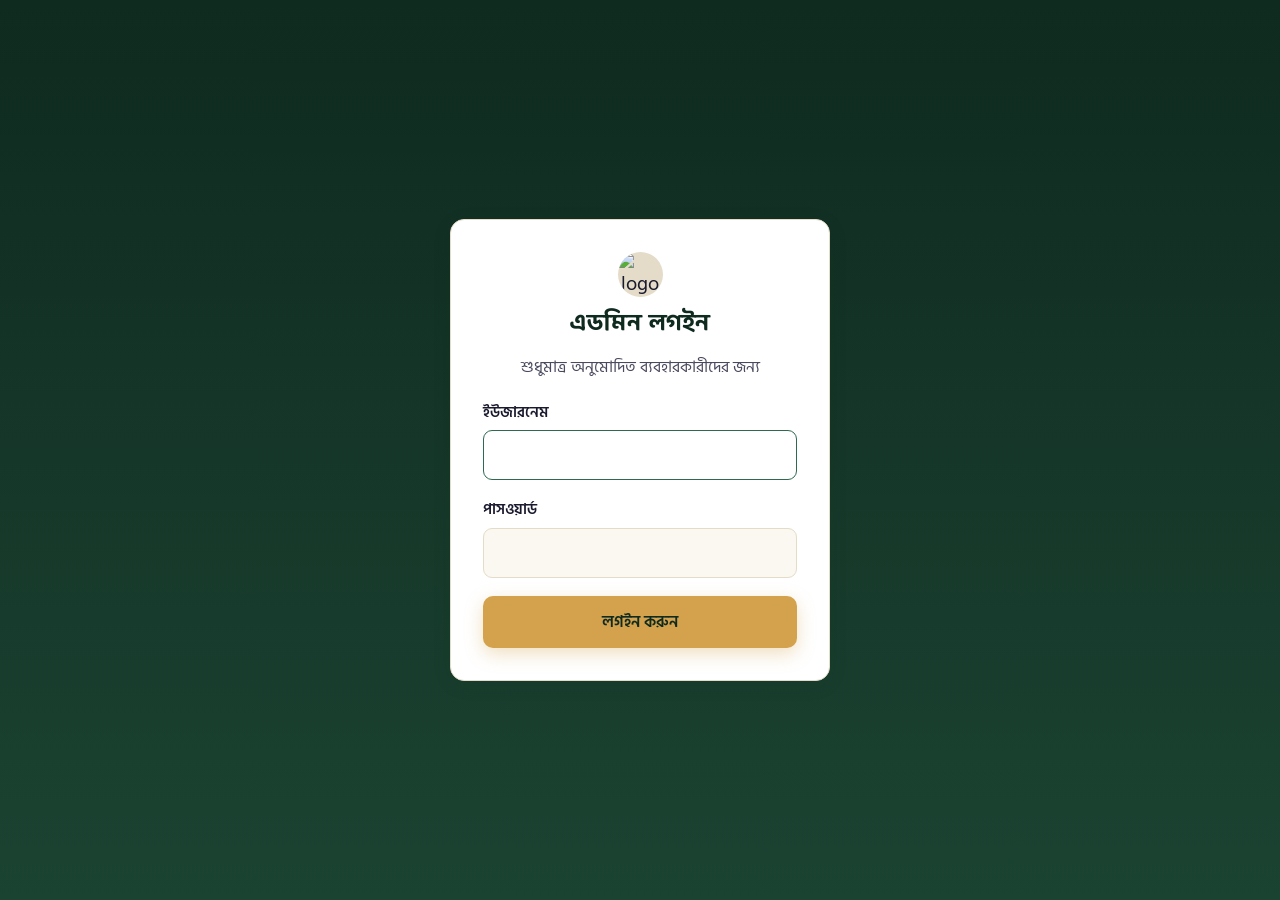
==== commit a89babb5: "Add files via upload" ====
--- a/admin.html
+++ b/admin.html
@@ -819,6 +819,11 @@
 // ৬. এডমিন ব্যবস্থাপনা
 // ============================================================
 
+let teamAdminsCache = [];
+let selectedPhotoBase64 = null;
+let selectedPhotoMime = null;
+let selectedPhotoName = null;
+
 async function renderAdminsTab() {
   const session = Session.get();
   if (session.role !== 'admin') { qs('#admin-main').innerHTML = '<div class="empty-state">এই পাতা শুধু এডমিনের জন্য।</div>'; return; }
@@ -826,15 +831,34 @@
   const main = qs('#admin-main');
   const res = await apiPost('getAdmins', {});
   const admins = res.ok ? res.data : [];
+  teamAdminsCache = admins;
+  selectedPhotoBase64 = null; selectedPhotoMime = null; selectedPhotoName = null;
 
   main.innerHTML = `
     <h2>টিম ব্যবস্থাপনা (এডমিন / মডারেটর / হোস্ট)</h2>
     <div class="form-card" style="max-width:620px; margin-bottom:24px;">
-      <h3 style="margin-top:0;">নতুন সদস্য যোগ করুন</h3>
+      <div class="form-group">
+        <label>সদস্য নির্বাচন করুন</label>
+        <select id="team-member-select">
+          <option value="">➕ নতুন সদস্য যোগ করুন</option>
+          ${admins.map(a => `<option value="${escapeHtml(a.username)}">${escapeHtml(a.name)} (${escapeHtml(a.username)}) — ${roleLabel(a.role)}</option>`).join('')}
+        </select>
+      </div>
+
+      <h3 id="team-form-title" style="margin-top:18px;">নতুন সদস্য যোগ করুন</h3>
       <form id="admin-form">
+        <div class="form-group">
+          <label>প্রোফাইল ছবি</label>
+          <div class="photo-box" id="photo-box">
+            <img id="photo-preview" style="display:none;">
+            <span id="photo-placeholder">📷</span>
+          </div>
+          <input type="file" id="photo-file-input" accept="image/*" style="margin-top:8px;">
+          <div class="hint">সরাসরি কম্পিউটার/মোবাইল থেকে ছবি বেছে নিন (JPG/PNG)</div>
+        </div>
         <div class="form-row">
-          <div class="form-group"><label>ইউজারনেম *</label><input type="text" name="username" required></div>
-          <div class="form-group"><label>পাসওয়ার্ড *</label><input type="text" name="password" required></div>
+          <div class="form-group"><label>ইউজারনেম *</label><input type="text" name="username" id="username-input" required></div>
+          <div class="form-group"><label>পাসওয়ার্ড <span id="password-required-mark">*</span></label><input type="text" name="password" id="password-input"></div>
         </div>
         <div class="form-row">
           <div class="form-group"><label>নাম *</label><input type="text" name="name" required></div>
@@ -851,8 +875,13 @@
           <div class="form-group"><label>ইমেইল</label><input type="email" name="email" placeholder="name@example.com"></div>
         </div>
         <div class="form-group"><label>ঠিকানা</label><input type="text" name="address" placeholder="বর্তমান ঠিকানা"></div>
-        <div class="form-group"><label>ছবির লিংক (URL)</label><input type="url" name="photoUrl" placeholder="https://..."><div class="hint">গুগল ড্রাইভ/ইমগুর ইত্যাদিতে ছবি আপলোড করে সরাসরি লিংক এখানে বসান</div></div>
-        <button type="submit" class="btn btn-primary">যোগ করুন</button>
+        <div class="form-group" id="active-toggle-group" style="display:none;">
+          <label><input type="checkbox" name="active" id="active-checkbox" checked style="width:auto; display:inline-block; margin-right:6px;"> সক্রিয় (আনচেক করলে লগইন করতে পারবে না)</label>
+        </div>
+        <div class="flex-between">
+          <button type="submit" class="btn btn-primary" id="team-submit-btn">যোগ করুন</button>
+          <button type="button" class="btn btn-outline-forest" id="team-reset-btn" style="display:none;">বাতিল / নতুন ফরম</button>
+        </div>
       </form>
     </div>
     <div class="table-wrap"><table>
@@ -870,17 +899,10 @@
     </table></div>
   `;
 
-  qs('#admin-form').addEventListener('submit', async (e) => {
-    e.preventDefault();
-    const fd = new FormData(e.target);
-    const res = await apiPost('manageAdmin', {
-      mode: 'add', username: fd.get('username'), password: fd.get('password'), name: fd.get('name'),
-      role: fd.get('role'), mobile: fd.get('mobile'), email: fd.get('email'),
-      address: fd.get('address'), photoUrl: fd.get('photoUrl')
-    });
-    if (res.ok) { showToast('যোগ করা হয়েছে', 'success'); renderAdminsTab(); }
-    else showToast(res.error, 'error');
-  });
+  qs('#photo-file-input').addEventListener('change', handlePhotoSelect);
+  qs('#team-member-select').addEventListener('change', (e) => loadTeamMemberIntoForm(e.target.value));
+  qs('#team-reset-btn').addEventListener('click', () => { qs('#team-member-select').value = ''; loadTeamMemberIntoForm(''); });
+  qs('#admin-form').addEventListener('submit', submitTeamForm);
 
   qsa('.del-admin-btn').forEach(btn => btn.addEventListener('click', async () => {
     if (!confirm('এই সদস্যকে মুছে ফেলতে চান?')) return;
@@ -889,6 +911,111 @@
   }));
 }
 
+function handlePhotoSelect(e) {
+  const file = e.target.files[0];
+  if (!file) return;
+  const reader = new FileReader();
+  reader.onload = () => {
+    const result = reader.result; // data:image/xxx;base64,....
+    const base64 = result.split(',')[1];
+    selectedPhotoBase64 = base64;
+    selectedPhotoMime = file.type;
+    selectedPhotoName = file.name;
+    qs('#photo-preview').src = result;
+    qs('#photo-preview').style.display = 'block';
+    qs('#photo-placeholder').style.display = 'none';
+  };
+  reader.readAsDataURL(file);
+}
+
+function loadTeamMemberIntoForm(username) {
+  const form = qs('#admin-form');
+  selectedPhotoBase64 = null; selectedPhotoMime = null; selectedPhotoName = null;
+  qs('#photo-preview').style.display = 'none';
+  qs('#photo-placeholder').style.display = '';
+  qs('#photo-file-input').value = '';
+
+  if (!username) {
+    // নতুন সদস্য মোড
+    qs('#team-form-title').textContent = 'নতুন সদস্য যোগ করুন';
+    qs('#team-submit-btn').textContent = 'যোগ করুন';
+    qs('#team-reset-btn').style.display = 'none';
+    qs('#active-toggle-group').style.display = 'none';
+    qs('#password-required-mark').style.display = '';
+    qs('#password-input').required = true;
+    qs('#username-input').disabled = false;
+    form.reset();
+    form.dataset.mode = 'add';
+    return;
+  }
+
+  const member = teamAdminsCache.find(a => a.username === username);
+  if (!member) return;
+
+  qs('#team-form-title').textContent = 'সদস্য সম্পাদনা করুন — ' + member.name;
+  qs('#team-submit-btn').textContent = 'আপডেট করুন';
+  qs('#team-reset-btn').style.display = '';
+  qs('#active-toggle-group').style.display = '';
+  qs('#password-required-mark').style.display = 'none';
+  qs('#password-input').required = false;
+
+  form.username.value = member.username;
+  qs('#username-input').disabled = true; // ইউজারনেম পরিবর্তনযোগ্য নয়
+  form.password.value = '';
+  form.password.placeholder = 'পরিবর্তন করতে চাইলে নতুন পাসওয়ার্ড লিখুন';
+  form.name.value = member.name || '';
+  form.role.value = member.role || 'host';
+  form.mobile.value = member.mobile || '';
+  form.email.value = member.email || '';
+  form.address.value = member.address || '';
+  qs('#active-checkbox').checked = member.active !== false;
+
+  if (member.photoUrl) {
+    qs('#photo-preview').src = member.photoUrl;
+    qs('#photo-preview').style.display = 'block';
+    qs('#photo-placeholder').style.display = 'none';
+  }
+  form.dataset.mode = 'edit';
+}
+
+async function submitTeamForm(e) {
+  e.preventDefault();
+  const form = e.target;
+  const mode = form.dataset.mode === 'edit' ? 'edit' : 'add';
+  const btn = qs('#team-submit-btn');
+  btn.disabled = true; btn.textContent = mode === 'edit' ? 'আপডেট হচ্ছে...' : 'যোগ হচ্ছে...';
+
+  const fd = new FormData(form);
+  const payload = {
+    mode,
+    username: fd.get('username'),
+    password: fd.get('password') || '',
+    name: fd.get('name'),
+    role: fd.get('role'),
+    mobile: fd.get('mobile'),
+    email: fd.get('email'),
+    address: fd.get('address')
+  };
+  if (mode === 'edit') {
+    payload.active = qs('#active-checkbox').checked;
+  }
+  if (selectedPhotoBase64) {
+    payload.photoBase64 = selectedPhotoBase64;
+    payload.photoMimeType = selectedPhotoMime;
+    payload.photoFileName = selectedPhotoName;
+  }
+
+  try {
+    const res = await apiPost('manageAdmin', payload);
+    if (!res.ok) throw new Error(res.error || 'ব্যর্থ হয়েছে');
+    showToast(mode === 'edit' ? 'সদস্যের তথ্য আপডেট হয়েছে' : 'নতুন সদস্য যোগ হয়েছে', 'success');
+    renderAdminsTab();
+  } catch (err) {
+    showToast('ত্রুটি: ' + err.message, 'error');
+    btn.disabled = false; btn.textContent = mode === 'edit' ? 'আপডেট করুন' : 'যোগ করুন';
+  }
+}
+
 checkSession();
 </script>
 </body>
--- a/style.css
+++ b/style.css
@@ -94,7 +94,7 @@
   width: 45px;
   height: 45px;
   border-radius: 50%;
-  background:#e0f5ba ;
+  background: #E4DCC8;
   display: flex;
   align-items: center;
   justify-content: center;
@@ -102,7 +102,7 @@
   flex-shrink: 0;
   overflow: hidden;
 }
-.brand-mark img { width: 110%; height: 110%; object-fit: cover; border-radius: 50%; }
+.brand-mark img { width: 100%; height: 100%; object-fit: cover; border-radius: 50%; }
 
 .brand-name {
   font-family: var(--font-display);
@@ -725,6 +725,22 @@
 .contact-row { font-size: 0.88rem; color: var(--ink-soft); margin-bottom: 3px; }
 .contact-row a { color: var(--forest); font-weight: 600; }
 
+/* ---------- ফটো বক্স (টিম ব্যবস্থাপনা) ---------- */
+
+.photo-box {
+  width: 100px;
+  height: 100px;
+  border-radius: 50%;
+  background: var(--cream-dark);
+  border: 2px dashed var(--border);
+  display: flex;
+  align-items: center;
+  justify-content: center;
+  overflow: hidden;
+}
+.photo-box img { width: 100%; height: 100%; object-fit: cover; }
+.photo-box span { font-size: 2rem; opacity: 0.5; }
+
 /* ---------- ইউটিলিটি ---------- */
 
 .empty-state { text-align: center; padding: 60px 20px; color: var(--ink-soft); }
